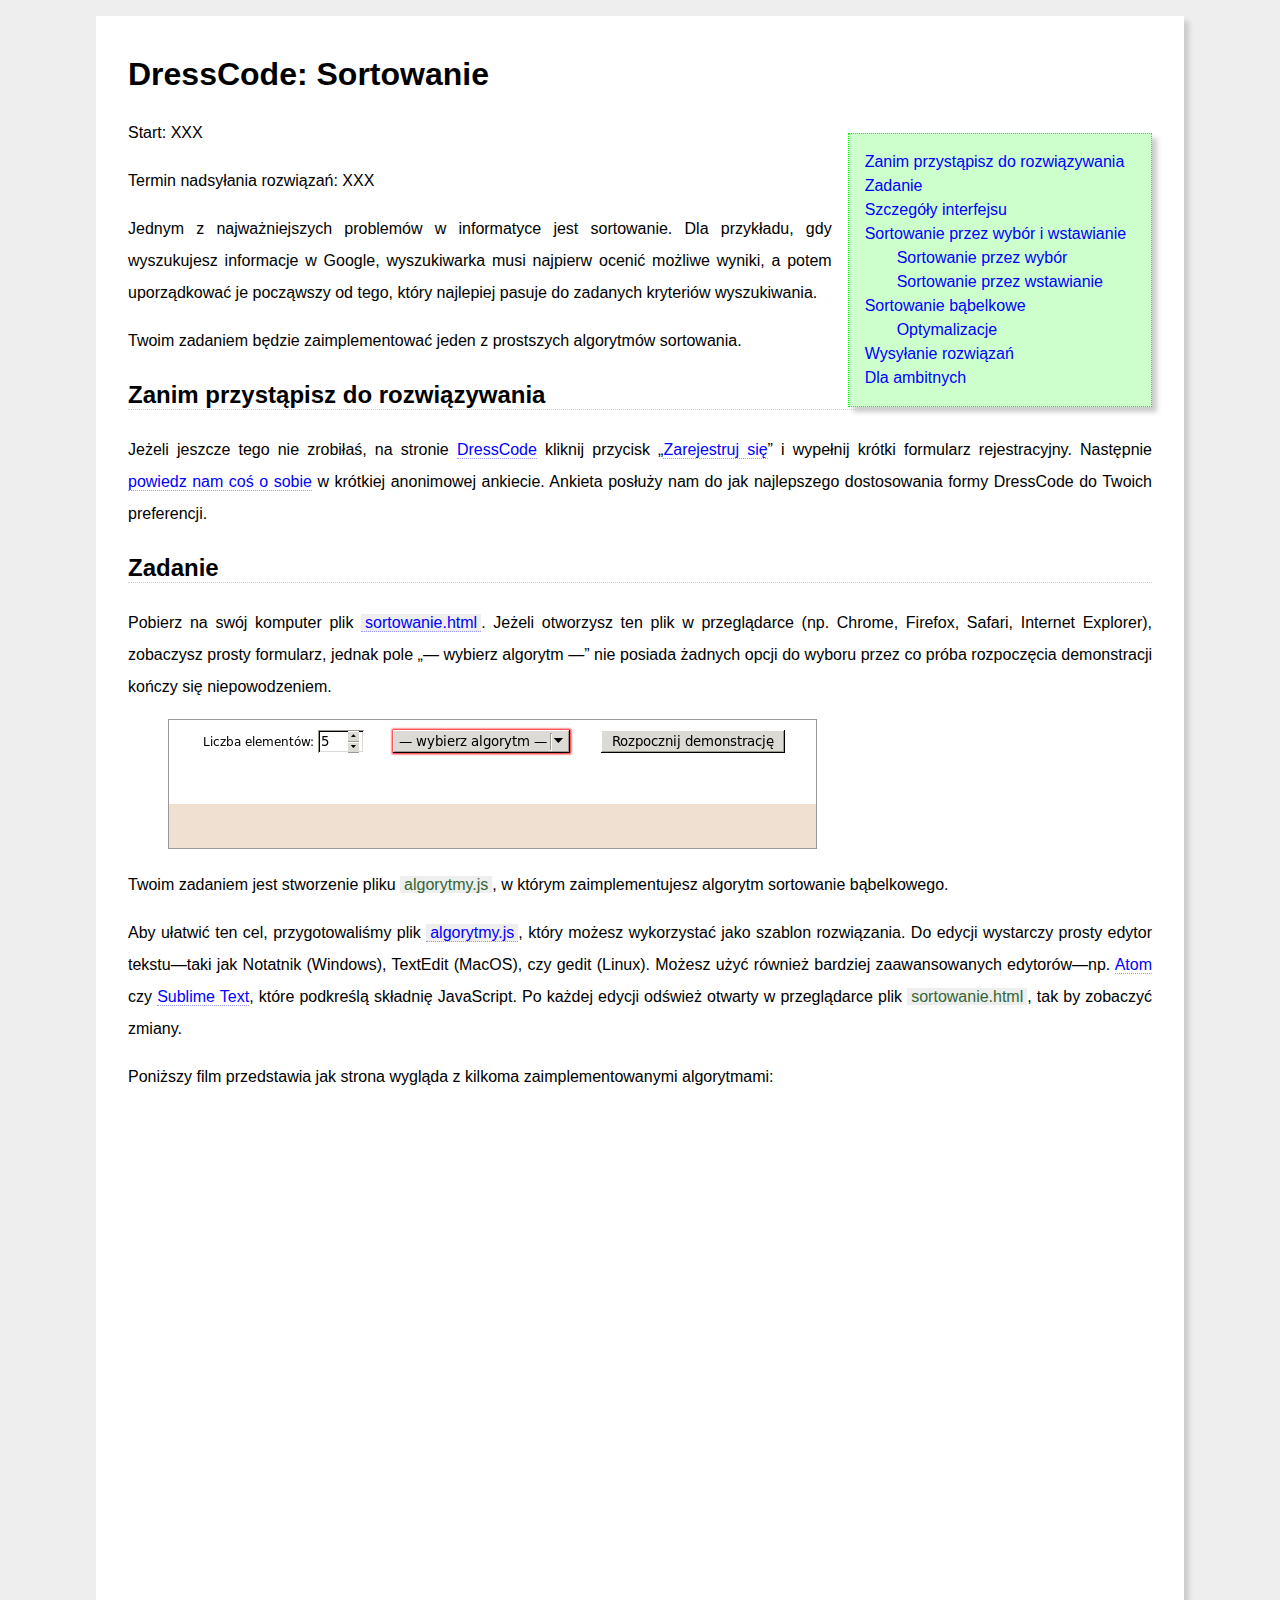
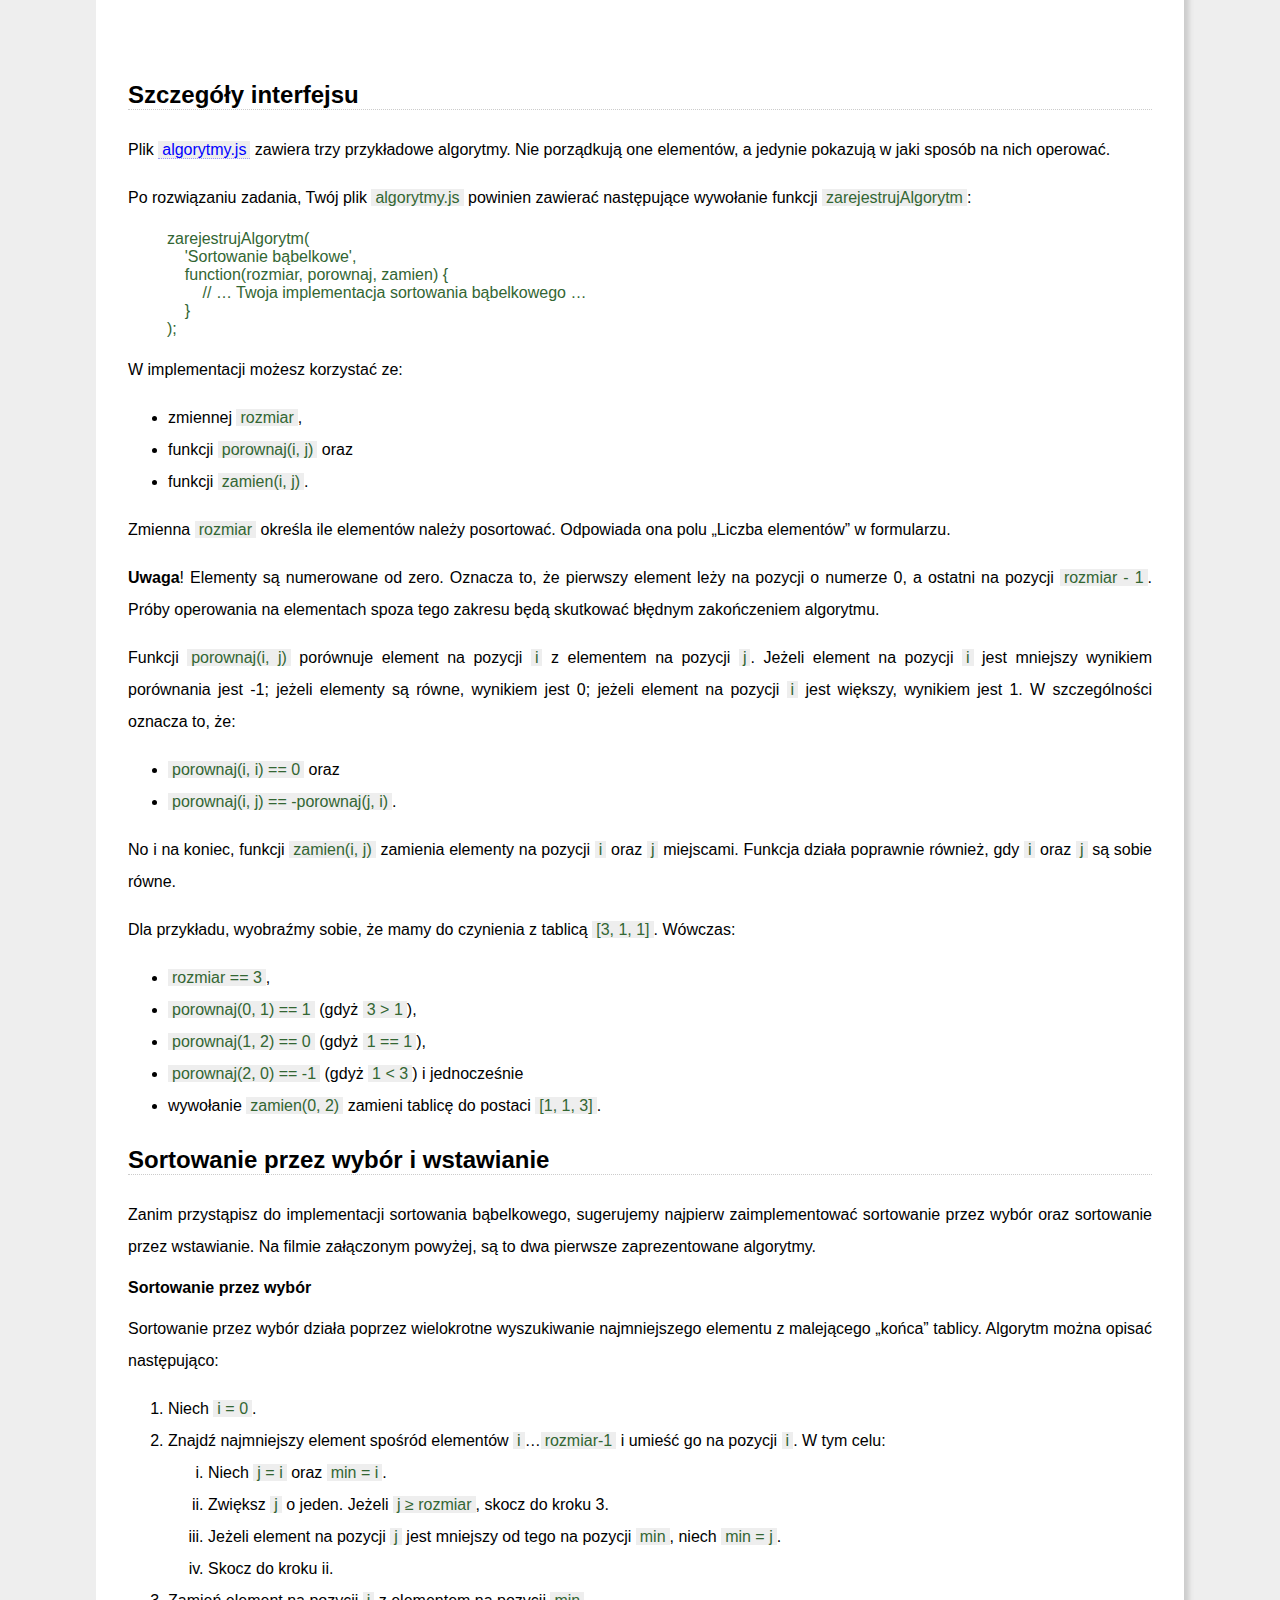
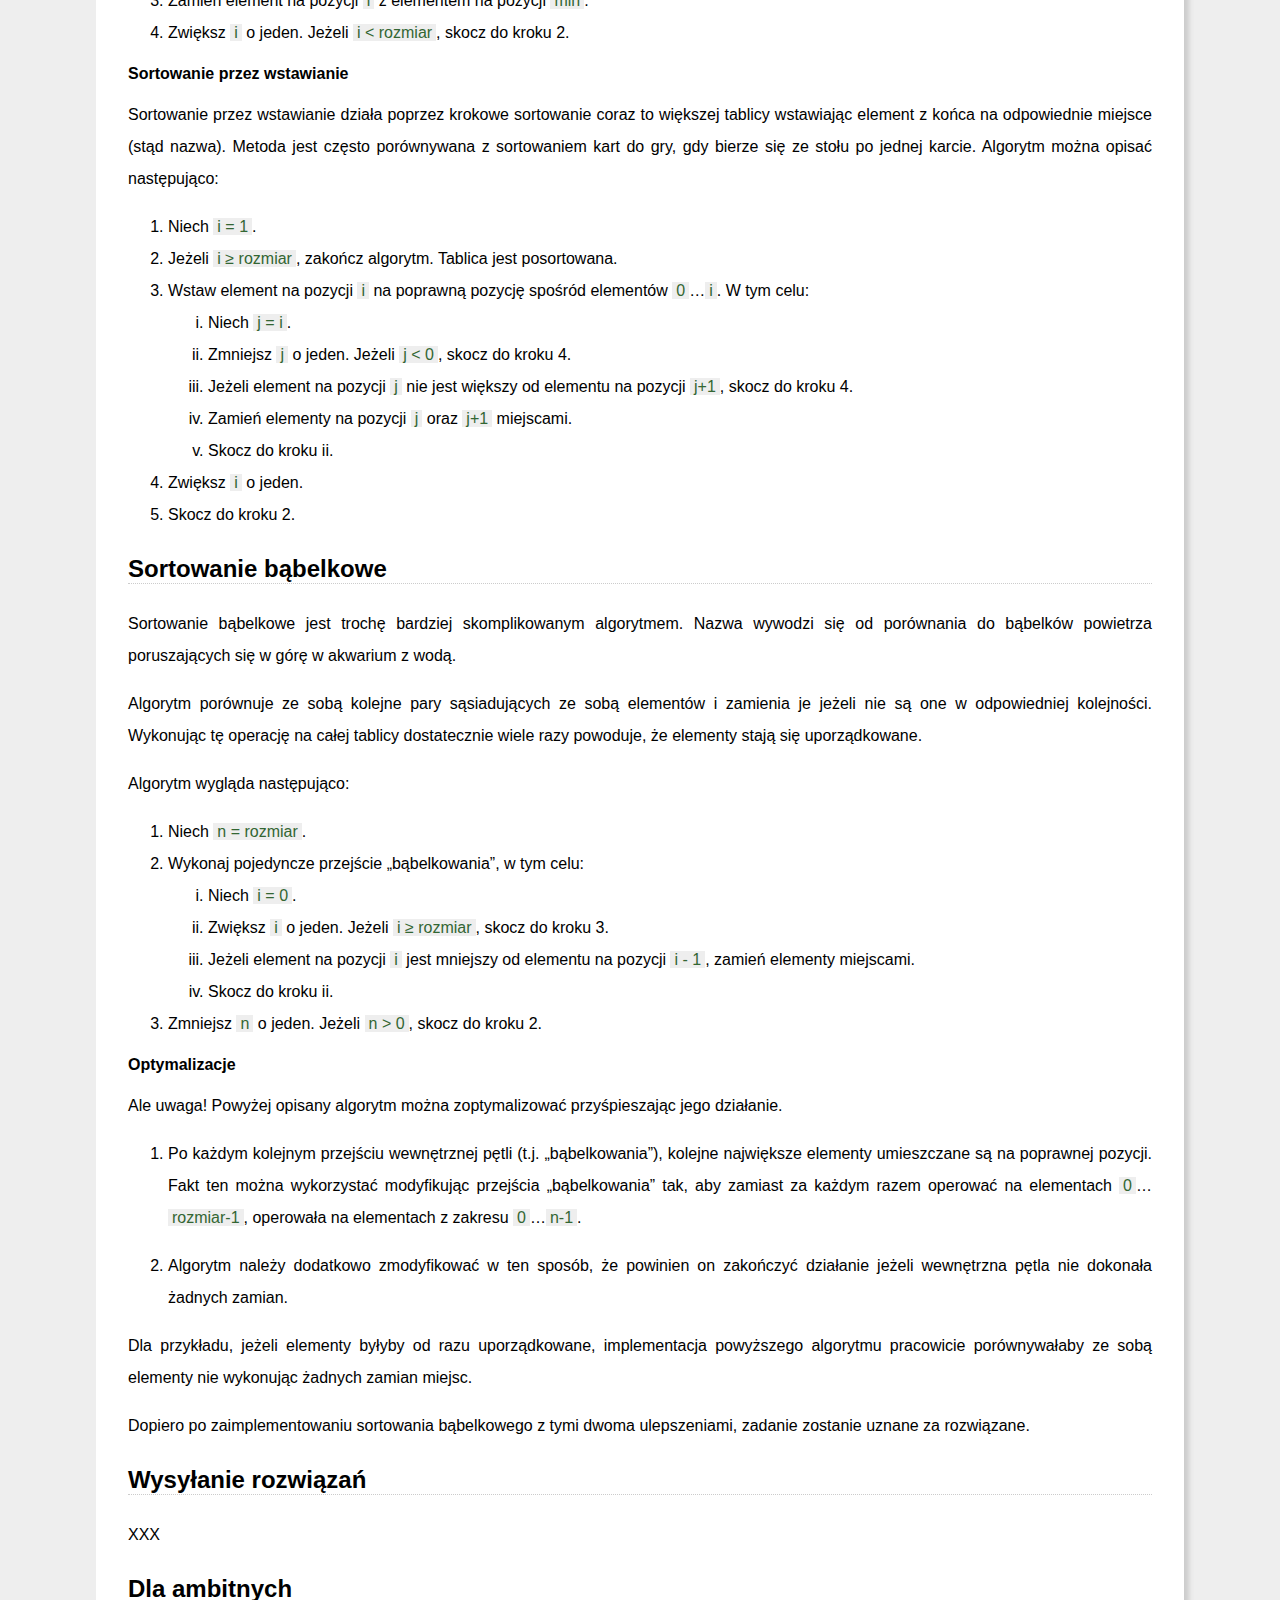
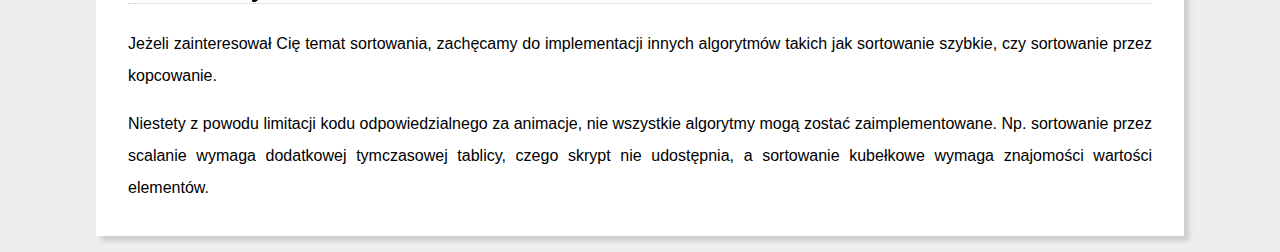
==== index.html @ b6ed9c00 "Added initial documentation" ====
<!DOCTYPE html>
<html>
<head>
  <meta charset="utf-8">
  <meta name="generator" content="pandoc">
  <meta name="viewport" content="width=device-width, initial-scale=1.0, user-scalable=yes">
  <title>DressCode: Sortowanie</title>
  <style type="text/css">code{white-space: pre;}</style>
  <!--[if lt IE 9]>
    <script src="http://html5shim.googlecode.com/svn/trunk/html5.js"></script>
  <![endif]-->
  <link rel="stylesheet" href="styles.css">
</head>
<body>
<main>
<header>
<h1 class="title">DressCode: Sortowanie</h1>
</header>
<nav id="TOC">
<ul>
<li><a href="#zanim-przystąpisz-do-rozwiązywania">Zanim przystąpisz do rozwiązywania</a></li>
<li><a href="#zadanie">Zadanie</a></li>
<li><a href="#szczegóły-interfejsu">Szczegóły interfejsu</a></li>
<li><a href="#sortowanie-przez-wybór-i-wstawianie">Sortowanie przez wybór i wstawianie</a><ul>
<li><a href="#sortowanie-przez-wybór">Sortowanie przez wybór</a></li>
<li><a href="#sortowanie-przez-wstawianie">Sortowanie przez wstawianie</a></li>
</ul></li>
<li><a href="#sortowanie-bąbelkowe">Sortowanie bąbelkowe</a><ul>
<li><a href="#optymalizacje">Optymalizacje</a></li>
</ul></li>
<li><a href="#wysyłanie-rozwiązań">Wysyłanie rozwiązań</a></li>
<li><a href="#dla-ambitnych">Dla ambitnych</a></li>
</ul>
</nav>
<p>Start: XXX</p>
<p>Termin nadsyłania rozwiązań: XXX</p>
<p>Jednym z najważniejszych problemów w informatyce jest sortowanie. Dla przykładu, gdy wyszukujesz informacje w Google, wyszukiwarka musi najpierw ocenić możliwe wyniki, a potem uporządkować je począwszy od tego, który najlepiej pasuje do zadanych kryteriów wyszukiwania.</p>
<p>Twoim zadaniem będzie zaimplementować jeden z prostszych algorytmów sortowania.</p>
<h2 id="zanim-przystąpisz-do-rozwiązywania"><a href="#zanim-przystąpisz-do-rozwiązywania">Zanim przystąpisz do rozwiązywania</a></h2>
<p>Jeżeli jeszcze tego nie zrobiłaś, na stronie <a href="https://events.withgoogle.com/dresscode/">DressCode</a> kliknij przycisk „<a href="https://events.withgoogle.com/dresscode/registrations/new/">Zarejestruj się</a>” i wypełnij krótki formularz rejestracyjny. Następnie <a href="https://docs.google.com/a/google.com/forms/d/1jXBF3TUIn83r6SgXRT3dLofvoAJCcSf5tZev6TZfBn0/viewform">powiedz nam coś o sobie</a> w krótkiej anonimowej ankiecie. Ankieta posłuży nam do jak najlepszego dostosowania formy DressCode do Twoich preferencji.</p>
<h2 id="zadanie"><a href="#zadanie">Zadanie</a></h2>
<p>Pobierz na swój komputer plik <a href="https://github.com/mina86/dresscode-sorting/raw/master/sortowanie.html"><code>sortowanie.html</code></a>. Jeżeli otworzysz ten plik w przeglądarce (np. Chrome, Firefox, Safari, Internet Explorer), zobaczysz prosty formularz, jednak pole „— wybierz algorytm —” nie posiada żadnych opcji do wyboru przez co próba rozpoczęcia demonstracji kończy się niepowodzeniem.</p>
<figure>
<img src="docs/empty-form.png" alt="Pusty formularz" /><figcaption>Pusty formularz</figcaption>
</figure>
<p>Twoim zadaniem jest stworzenie pliku <code>algorytmy.js</code>, w którym zaimplementujesz algorytm sortowanie bąbelkowego.</p>
<p>Aby ułatwić ten cel, przygotowaliśmy plik <a href="https://github.com/mina86/dresscode-sorting/raw/master/algorytmy.js"><code>algorytmy.js</code></a>, który możesz wykorzystać jako szablon rozwiązania. Do edycji wystarczy prosty edytor tekstu—taki jak Notatnik (Windows), TextEdit (MacOS), czy gedit (Linux). Możesz użyć również bardziej zaawansowanych edytorów—np. <a href="https://atom.io/">Atom</a> czy <a href="http://www.sublimetext.com/">Sublime Text</a>, które podkreślą składnię JavaScript. Po każdej edycji odśwież otwarty w przeglądarce plik <code>sortowanie.html</code>, tak by zobaczyć zmiany.</p>
<p>Poniższy film przedstawia jak strona wygląda z kilkoma zaimplementowanymi algorytmami:</p>
<iframe width="480" height="480" frameborder="0" allowfullscreen
        src="https://www.youtube.com/embed/hrrjGsfpEwg"></iframe>

<h2 id="szczegóły-interfejsu"><a href="#szczegóły-interfejsu">Szczegóły interfejsu</a></h2>
<p>Plik <a href="https://github.com/mina86/dresscode-sorting/raw/master/algorytmy.js"><code>algorytmy.js</code></a> zawiera trzy przykładowe algorytmy. Nie porządkują one elementów, a jedynie pokazują w jaki sposób na nich operować.</p>
<p>Po rozwiązaniu zadania, Twój plik <code>algorytmy.js</code> powinien zawierać następujące wywołanie funkcji <code>zarejestrujAlgorytm</code>:</p>
<pre><code>zarejestrujAlgorytm(
    &#39;Sortowanie bąbelkowe&#39;,
    function(rozmiar, porownaj, zamien) {
        // … Twoja implementacja sortowania bąbelkowego …
    }
);</code></pre>
<p>W implementacji możesz korzystać ze:</p>
<ul>
<li>zmiennej <code>rozmiar</code>,</li>
<li>funkcji <code>porownaj(i, j)</code> oraz</li>
<li>funkcji <code>zamien(i, j)</code>.</li>
</ul>
<p>Zmienna <code>rozmiar</code> określa ile elementów należy posortować. Odpowiada ona polu „Liczba elementów” w formularzu.</p>
<p><strong>Uwaga</strong>! Elementy są numerowane od zero. Oznacza to, że pierwszy element leży na pozycji o numerze 0, a ostatni na pozycji <code>rozmiar - 1</code>. Próby operowania na elementach spoza tego zakresu będą skutkować błędnym zakończeniem algorytmu.</p>
<p>Funkcji <code>porownaj(i, j)</code> porównuje element na pozycji <code>i</code> z elementem na pozycji <code>j</code>. Jeżeli element na pozycji <code>i</code> jest mniejszy wynikiem porównania jest -1; jeżeli elementy są równe, wynikiem jest 0; jeżeli element na pozycji <code>i</code> jest większy, wynikiem jest 1. W szczególności oznacza to, że:</p>
<ul>
<li><code>porownaj(i, i) == 0</code> oraz</li>
<li><code>porownaj(i, j) == -porownaj(j, i)</code>.</li>
</ul>
<p>No i na koniec, funkcji <code>zamien(i, j)</code> zamienia elementy na pozycji <code>i</code> oraz <code>j</code> miejscami. Funkcja działa poprawnie również, gdy <code>i</code> oraz <code>j</code> są sobie równe.</p>
<p>Dla przykładu, wyobraźmy sobie, że mamy do czynienia z tablicą <code>[3, 1, 1]</code>. Wówczas:</p>
<ul>
<li><code>rozmiar == 3</code>,</li>
<li><code>porownaj(0, 1) == 1</code> (gdyż <code>3 &gt; 1</code>),</li>
<li><code>porownaj(1, 2) == 0</code> (gdyż <code>1 == 1</code>),</li>
<li><code>porownaj(2, 0) == -1</code> (gdyż <code>1 &lt; 3</code>) i jednocześnie</li>
<li>wywołanie <code>zamien(0, 2)</code> zamieni tablicę do postaci <code>[1, 1, 3]</code>.</li>
</ul>
<h2 id="sortowanie-przez-wybór-i-wstawianie"><a href="#sortowanie-przez-wybór-i-wstawianie">Sortowanie przez wybór i wstawianie</a></h2>
<p>Zanim przystąpisz do implementacji sortowania bąbelkowego, sugerujemy najpierw zaimplementować sortowanie przez wybór oraz sortowanie przez wstawianie. Na filmie załączonym powyżej, są to dwa pierwsze zaprezentowane algorytmy.</p>
<h3 id="sortowanie-przez-wybór"><a href="#sortowanie-przez-wybór">Sortowanie przez wybór</a></h3>
<p>Sortowanie przez wybór działa poprzez wielokrotne wyszukiwanie najmniejszego elementu z malejącego „końca” tablicy. Algorytm można opisać następująco:</p>
<ol type="1">
<li>Niech <code>i = 0</code>.</li>
<li>Znajdź najmniejszy element spośród elementów <code>i</code>…<code>rozmiar-1</code> i umieść go na pozycji <code>i</code>. W tym celu:
<ol type="i">
<li>Niech <code>j = i</code> oraz <code>min = i</code>.</li>
<li>Zwiększ <code>j</code> o jeden. Jeżeli <code>j ≥ rozmiar</code>, skocz do kroku 3.</li>
<li>Jeżeli element na pozycji <code>j</code> jest mniejszy od tego na pozycji <code>min</code>, niech <code>min = j</code>.</li>
<li>Skocz do kroku ii.</li>
</ol></li>
<li>Zamień element na pozycji <code>i</code> z elementem na pozycji <code>min</code>.</li>
<li>Zwiększ <code>i</code> o jeden. Jeżeli <code>i &lt; rozmiar</code>, skocz do kroku 2.</li>
</ol>
<h3 id="sortowanie-przez-wstawianie"><a href="#sortowanie-przez-wstawianie">Sortowanie przez wstawianie</a></h3>
<p>Sortowanie przez wstawianie działa poprzez krokowe sortowanie coraz to większej tablicy wstawiając element z końca na odpowiednie miejsce (stąd nazwa). Metoda jest często porównywana z sortowaniem kart do gry, gdy bierze się ze stołu po jednej karcie. Algorytm można opisać następująco:</p>
<ol type="1">
<li>Niech <code>i = 1</code>.</li>
<li>Jeżeli <code>i ≥ rozmiar</code>, zakończ algorytm. Tablica jest posortowana.</li>
<li>Wstaw element na pozycji <code>i</code> na poprawną pozycję spośród elementów <code>0</code>…<code>i</code>. W tym celu:
<ol type="i">
<li>Niech <code>j = i</code>.</li>
<li>Zmniejsz <code>j</code> o jeden. Jeżeli <code>j &lt; 0</code>, skocz do kroku 4.</li>
<li>Jeżeli element na pozycji <code>j</code> nie jest większy od elementu na pozycji <code>j+1</code>, skocz do kroku 4.</li>
<li>Zamień elementy na pozycji <code>j</code> oraz <code>j+1</code> miejscami.</li>
<li>Skocz do kroku ii.</li>
</ol></li>
<li>Zwiększ <code>i</code> o jeden.</li>
<li>Skocz do kroku 2.</li>
</ol>
<h2 id="sortowanie-bąbelkowe"><a href="#sortowanie-bąbelkowe">Sortowanie bąbelkowe</a></h2>
<p>Sortowanie bąbelkowe jest trochę bardziej skomplikowanym algorytmem. Nazwa wywodzi się od porównania do bąbelków powietrza poruszających się w górę w akwarium z wodą.</p>
<p>Algorytm porównuje ze sobą kolejne pary sąsiadujących ze sobą elementów i zamienia je jeżeli nie są one w odpowiedniej kolejności. Wykonując tę operację na całej tablicy dostatecznie wiele razy powoduje, że elementy stają się uporządkowane.</p>
<p>Algorytm wygląda następująco:</p>
<ol type="1">
<li>Niech <code>n = rozmiar</code>.</li>
<li>Wykonaj pojedyncze przejście „bąbelkowania”, w tym celu:
<ol type="i">
<li>Niech <code>i = 0</code>.</li>
<li>Zwiększ <code>i</code> o jeden. Jeżeli <code>i ≥ rozmiar</code>, skocz do kroku 3.</li>
<li>Jeżeli element na pozycji <code>i</code> jest mniejszy od elementu na pozycji <code>i - 1</code>, zamień elementy miejscami.</li>
<li>Skocz do kroku ii.</li>
</ol></li>
<li>Zmniejsz <code>n</code> o jeden. Jeżeli <code>n &gt; 0</code>, skocz do kroku 2.</li>
</ol>
<h3 id="optymalizacje"><a href="#optymalizacje">Optymalizacje</a></h3>
<p>Ale uwaga! Powyżej opisany algorytm można zoptymalizować przyśpieszając jego działanie.</p>
<ol type="1">
<li><p>Po każdym kolejnym przejściu wewnętrznej pętli (t.j. „bąbelkowania”), kolejne największe elementy umieszczane są na poprawnej pozycji. Fakt ten można wykorzystać modyfikując przejścia „bąbelkowania” tak, aby zamiast za każdym razem operować na elementach <code>0</code>…<code>rozmiar-1</code>, operowała na elementach z zakresu <code>0</code>…<code>n-1</code>.</p></li>
<li><p>Algorytm należy dodatkowo zmodyfikować w ten sposób, że powinien on zakończyć działanie jeżeli wewnętrzna pętla nie dokonała żadnych zamian.</p></li>
</ol>
<p>Dla przykładu, jeżeli elementy byłyby od razu uporządkowane, implementacja powyższego algorytmu pracowicie porównywałaby ze sobą elementy nie wykonując żadnych zamian miejsc.</p>
<p>Dopiero po zaimplementowaniu sortowania bąbelkowego z tymi dwoma ulepszeniami, zadanie zostanie uznane za rozwiązane.</p>
<h2 id="wysyłanie-rozwiązań"><a href="#wysyłanie-rozwiązań">Wysyłanie rozwiązań</a></h2>
<p>XXX</p>
<h2 id="dla-ambitnych"><a href="#dla-ambitnych">Dla ambitnych</a></h2>
<p>Jeżeli zainteresował Cię temat sortowania, zachęcamy do implementacji innych algorytmów takich jak sortowanie szybkie, czy sortowanie przez kopcowanie.</p>
<p>Niestety z powodu limitacji kodu odpowiedzialnego za animacje, nie wszystkie algorytmy mogą zostać zaimplementowane. Np. sortowanie przez scalanie wymaga dodatkowej tymczasowej tablicy, czego skrypt nie udostępnia, a sortowanie kubełkowe wymaga znajomości wartości elementów.</p>
</main>
</body>
</html>
---- styles.css ----
html, body {
    color: #000;
    background: #eee;
    padding: 0;
    margin: 0;
    font-family: Verdana, "Trebuchet MS", Tahoma, Helvetica, sans-serif;
    text-rendering: optimizelegibility;
}

main {
    max-width: 64em;
    margin: 1em auto;
    padding: 1em 2em;
    background: #fff;
    box-shadow: 5px 5px 5px #ccc;
}

a, a code, a:link, a:link code {
    text-decoration: none;
    color: #00f;
    border-bottom: 1px dotted #99f;
}
a:visited {
    color: #63c;
}
a:hover, a:hover code, a:focus, a:focus code, a:active, a:active code {
    text-decoration: none;
    color: #09f;
    border-bottom: 1px solid #09f;
}
h1 a, h1 a:link, h1 a:hover, h1 a:active, h1 a:focus, h1 a:visited,
h2 a, h2 a:link, h2 a:hover, h2 a:active, h2 a:focus, h2 a:visited,
h3 a, h3 a:link, h3 a:hover, h3 a:active, h3 a:focus, h3 a:visited {
    border: none;
    color: inherit;
}

nav {
    float: right;
    margin: 1em 0 1em 1em;
    padding: 1em;
    background: #cfc;
    border: 1px dotted #0f0;
    box-shadow: 5px 5px 5px #ccc;
}
nav ul {
    list-style: none;
    margin: 0;
    padding: 0;
}
nav li {
    line-height: 1.5em;
}
nav ul ul {
    margin: 0 2em;
}
nav a, nav a:link, nav a:hover, nav a:active, nav a:focus, nav a:visited {
    border: none;
}

img {
    border: 1px solid #999;
}
figcaption {
    display: none;
}
iframe {
    width: 100%;
    margin: 2em auto;
}

p, li {
    text-align: justify;
    text-justify: distribute;
    text-justify: newspaper;
    line-height: 2em;
}

h1 {
    font-size: 2em;
    margin: 0.75em 0;
    font-weight: bold;
}
h2 {
    font-size: 1.5em;
    margin: 1em 0;
    font-weight: bold;
    border-bottom: 1px dotted #ccc;
}
h3 {
    font-size: 1em;
    margin: 1em 0;
    font-weight: bold;
}


code {
    font-family: "Input Sans", Verdana, "Trebuchet MS", Tahoma, Helvetica, sans-serif;
    font-variant-numeric: lining-nums proportional-nums slashed-zero;
    color: #363;
}
p code, li code {
    padding: 0 0.25em;
    background: #eee;
}
pre {
    margin: 1em 3em;
}

ol {
    list-style: decimal;
}
ol ol {
    list-style: lower-roman;
}
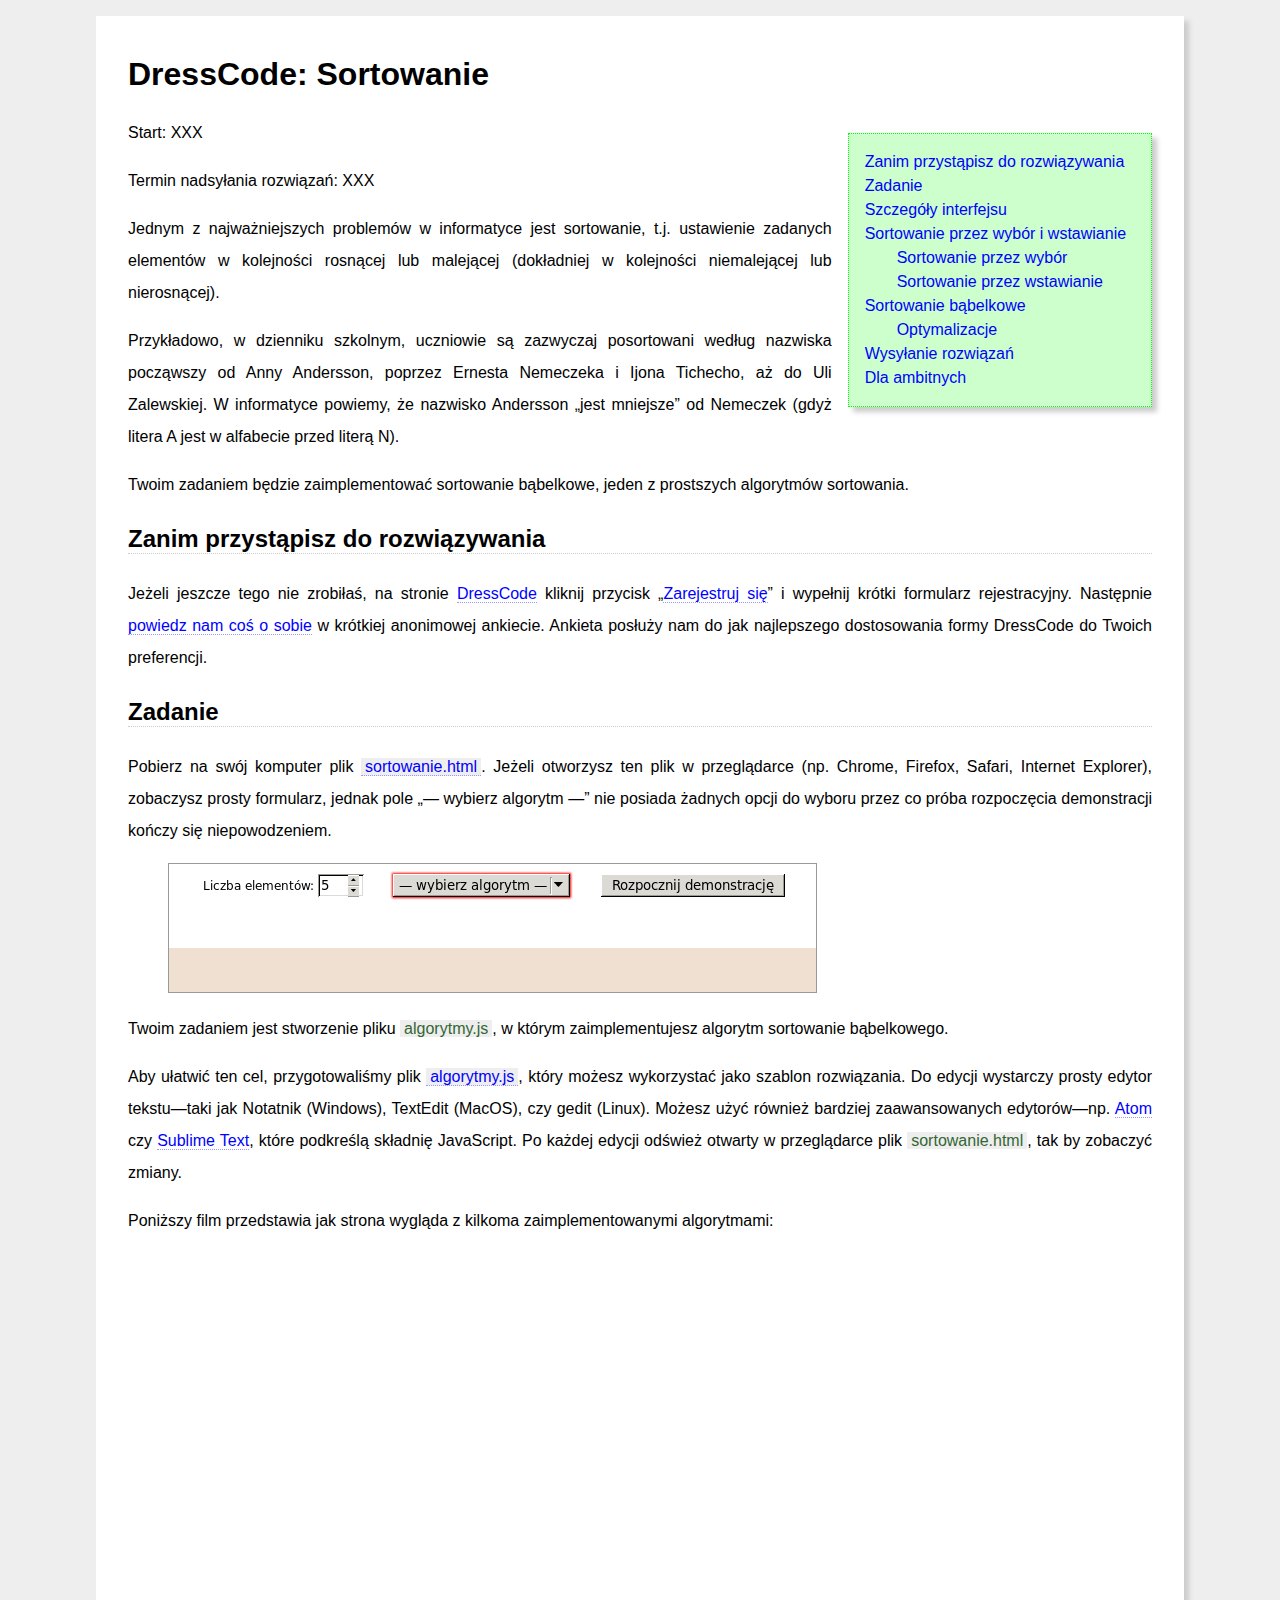
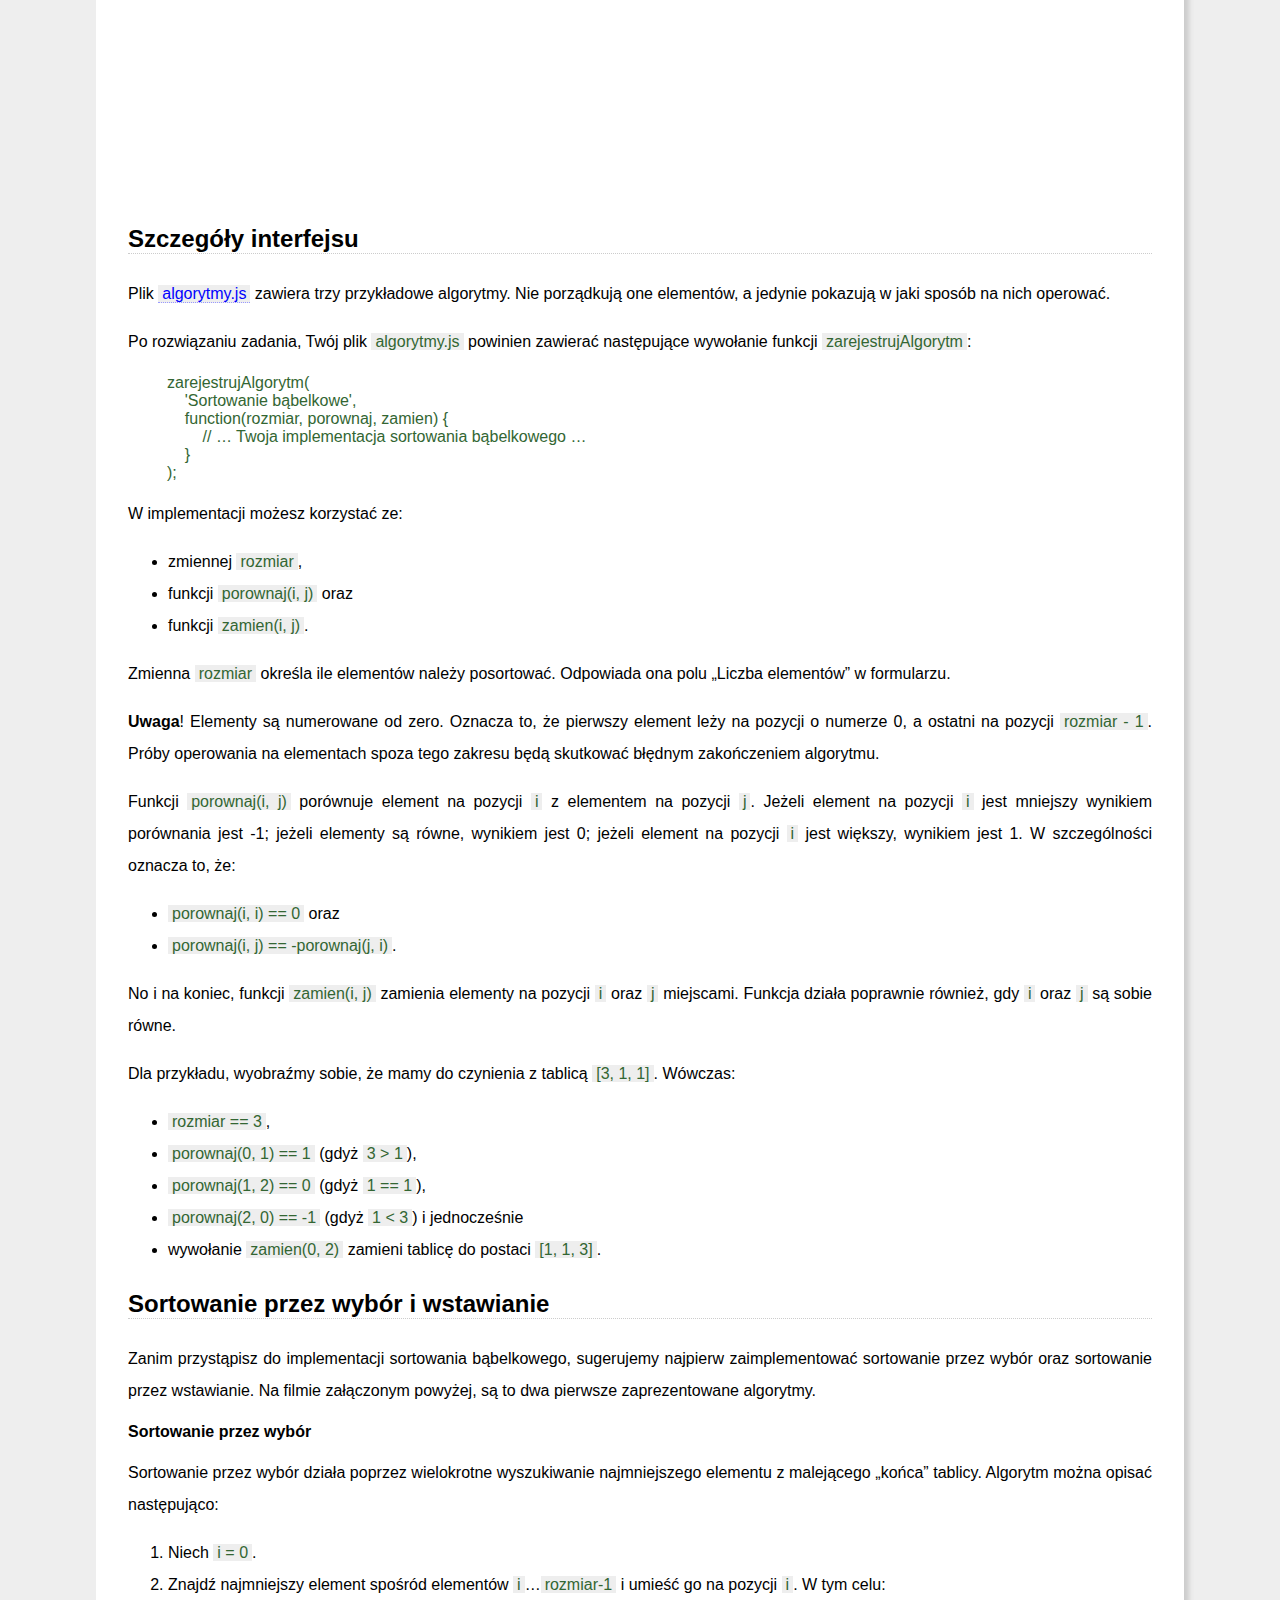
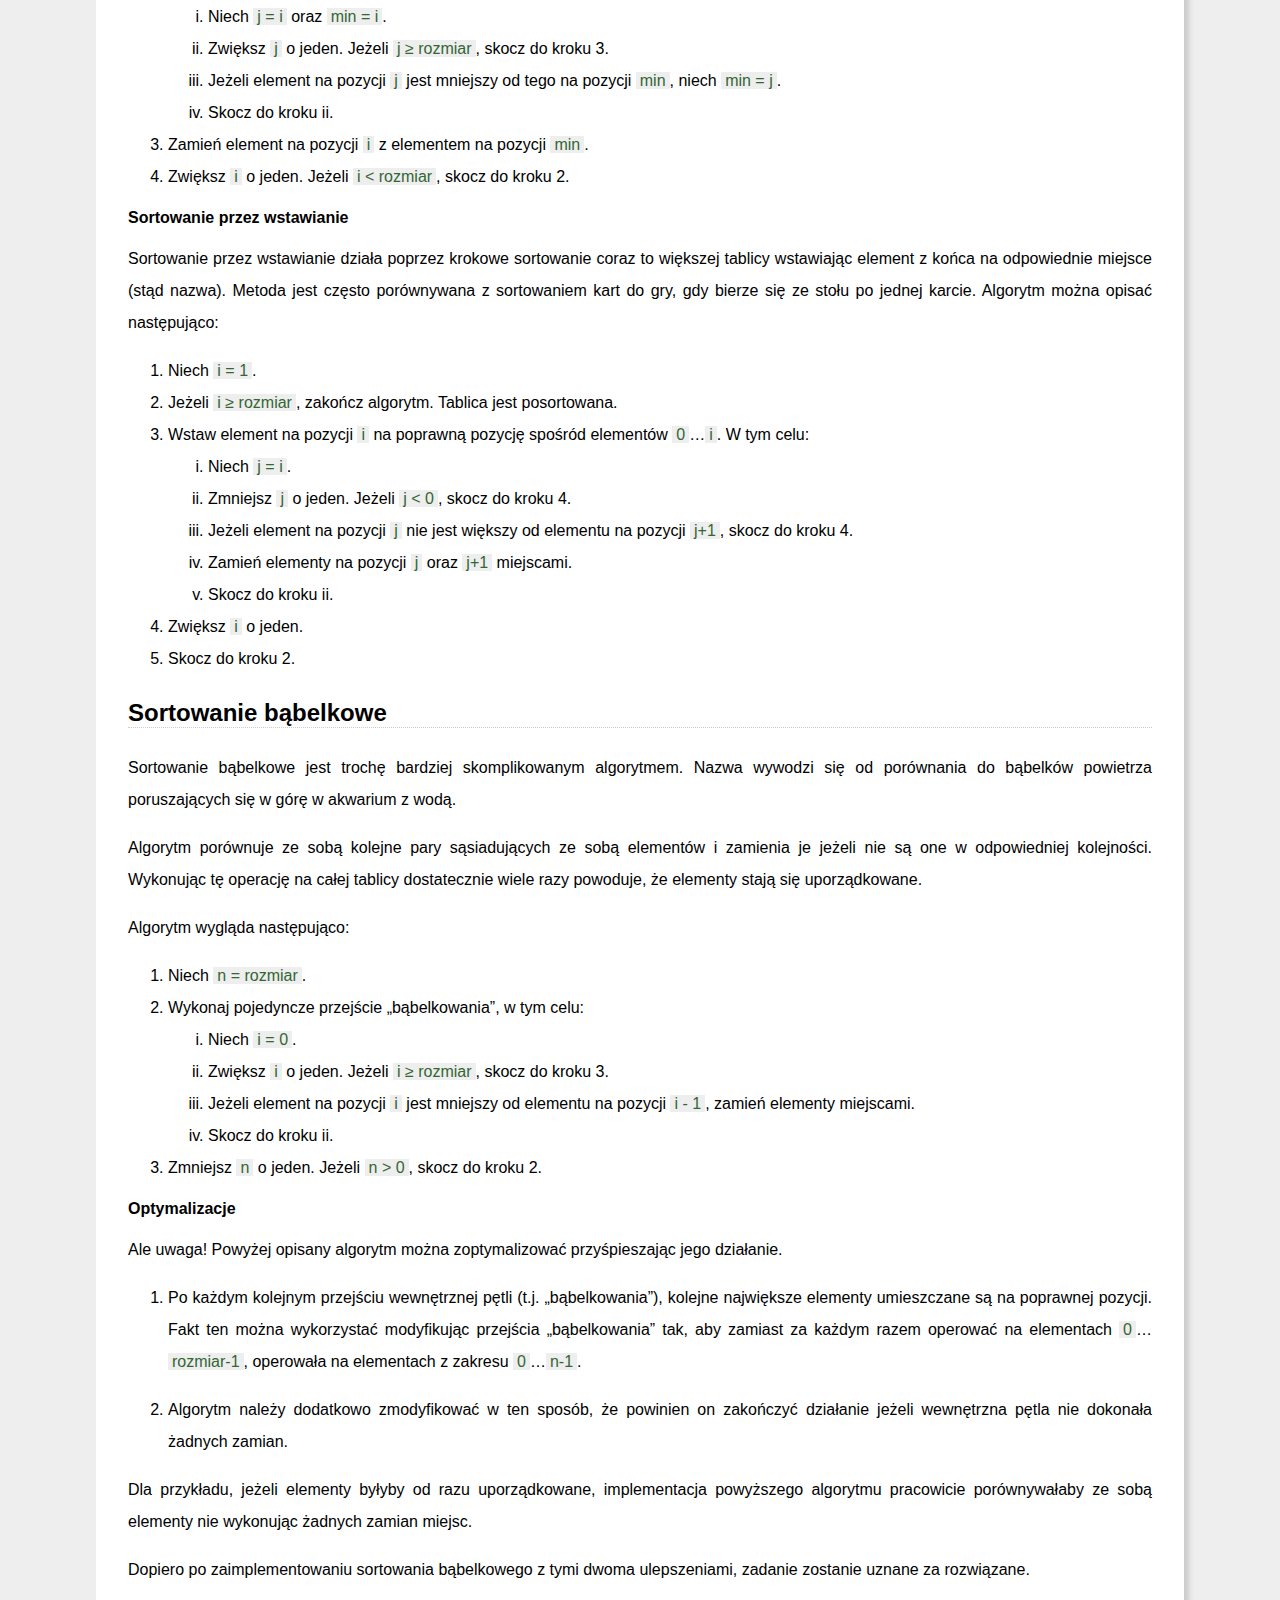
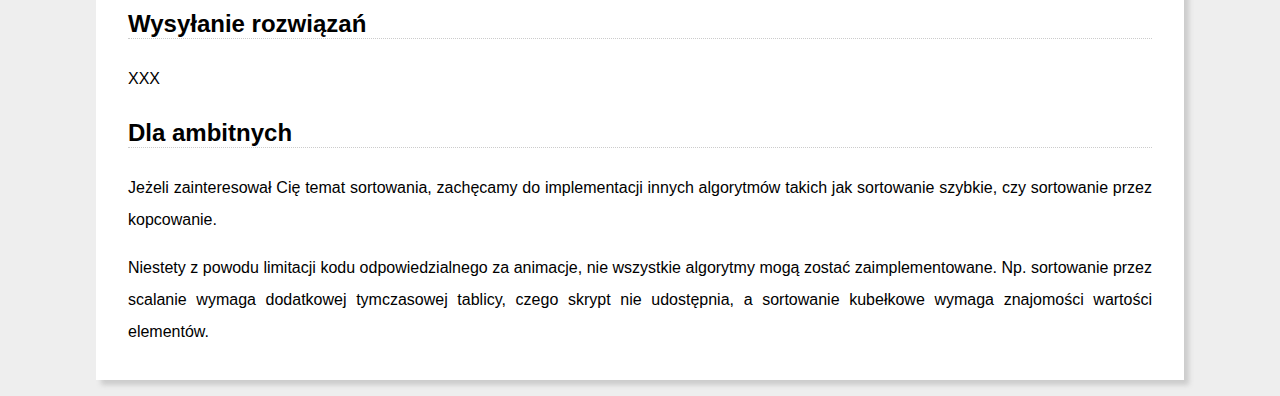
==== commit 7e609bdb: "Explained what sorting is some more" ====
--- a/index.html
+++ b/index.html
@@ -34,8 +34,9 @@
 </nav>
 <p>Start: XXX</p>
 <p>Termin nadsyłania rozwiązań: XXX</p>
-<p>Jednym z najważniejszych problemów w informatyce jest sortowanie. Dla przykładu, gdy wyszukujesz informacje w Google, wyszukiwarka musi najpierw ocenić możliwe wyniki, a potem uporządkować je począwszy od tego, który najlepiej pasuje do zadanych kryteriów wyszukiwania.</p>
-<p>Twoim zadaniem będzie zaimplementować jeden z prostszych algorytmów sortowania.</p>
+<p>Jednym z najważniejszych problemów w informatyce jest sortowanie, t.j. ustawienie zadanych elementów w kolejności rosnącej lub malejącej (dokładniej w kolejności niemalejącej lub nierosnącej).</p>
+<p>Przykładowo, w dzienniku szkolnym, uczniowie są zazwyczaj posortowani według nazwiska począwszy od Anny Andersson, poprzez Ernesta Nemeczeka i Ijona Tichecho, aż do Uli Zalewskiej. W informatyce powiemy, że nazwisko Andersson „jest mniejsze” od Nemeczek (gdyż litera A jest w alfabecie przed literą N).</p>
+<p>Twoim zadaniem będzie zaimplementować sortowanie bąbelkowe, jeden z prostszych algorytmów sortowania.</p>
 <h2 id="zanim-przystąpisz-do-rozwiązywania"><a href="#zanim-przystąpisz-do-rozwiązywania">Zanim przystąpisz do rozwiązywania</a></h2>
 <p>Jeżeli jeszcze tego nie zrobiłaś, na stronie <a href="https://events.withgoogle.com/dresscode/">DressCode</a> kliknij przycisk „<a href="https://events.withgoogle.com/dresscode/registrations/new/">Zarejestruj się</a>” i wypełnij krótki formularz rejestracyjny. Następnie <a href="https://docs.google.com/a/google.com/forms/d/1jXBF3TUIn83r6SgXRT3dLofvoAJCcSf5tZev6TZfBn0/viewform">powiedz nam coś o sobie</a> w krótkiej anonimowej ankiecie. Ankieta posłuży nam do jak najlepszego dostosowania formy DressCode do Twoich preferencji.</p>
 <h2 id="zadanie"><a href="#zadanie">Zadanie</a></h2>
@@ -48,6 +49,7 @@
 <p>Poniższy film przedstawia jak strona wygląda z kilkoma zaimplementowanymi algorytmami:</p>
 <iframe width="480" height="480" frameborder="0" allowfullscreen
         src="https://www.youtube.com/embed/hrrjGsfpEwg"></iframe>
+
 
 <h2 id="szczegóły-interfejsu"><a href="#szczegóły-interfejsu">Szczegóły interfejsu</a></h2>
 <p>Plik <a href="https://github.com/mina86/dresscode-sorting/raw/master/algorytmy.js"><code>algorytmy.js</code></a> zawiera trzy przykładowe algorytmy. Nie porządkują one elementów, a jedynie pokazują w jaki sposób na nich operować.</p>
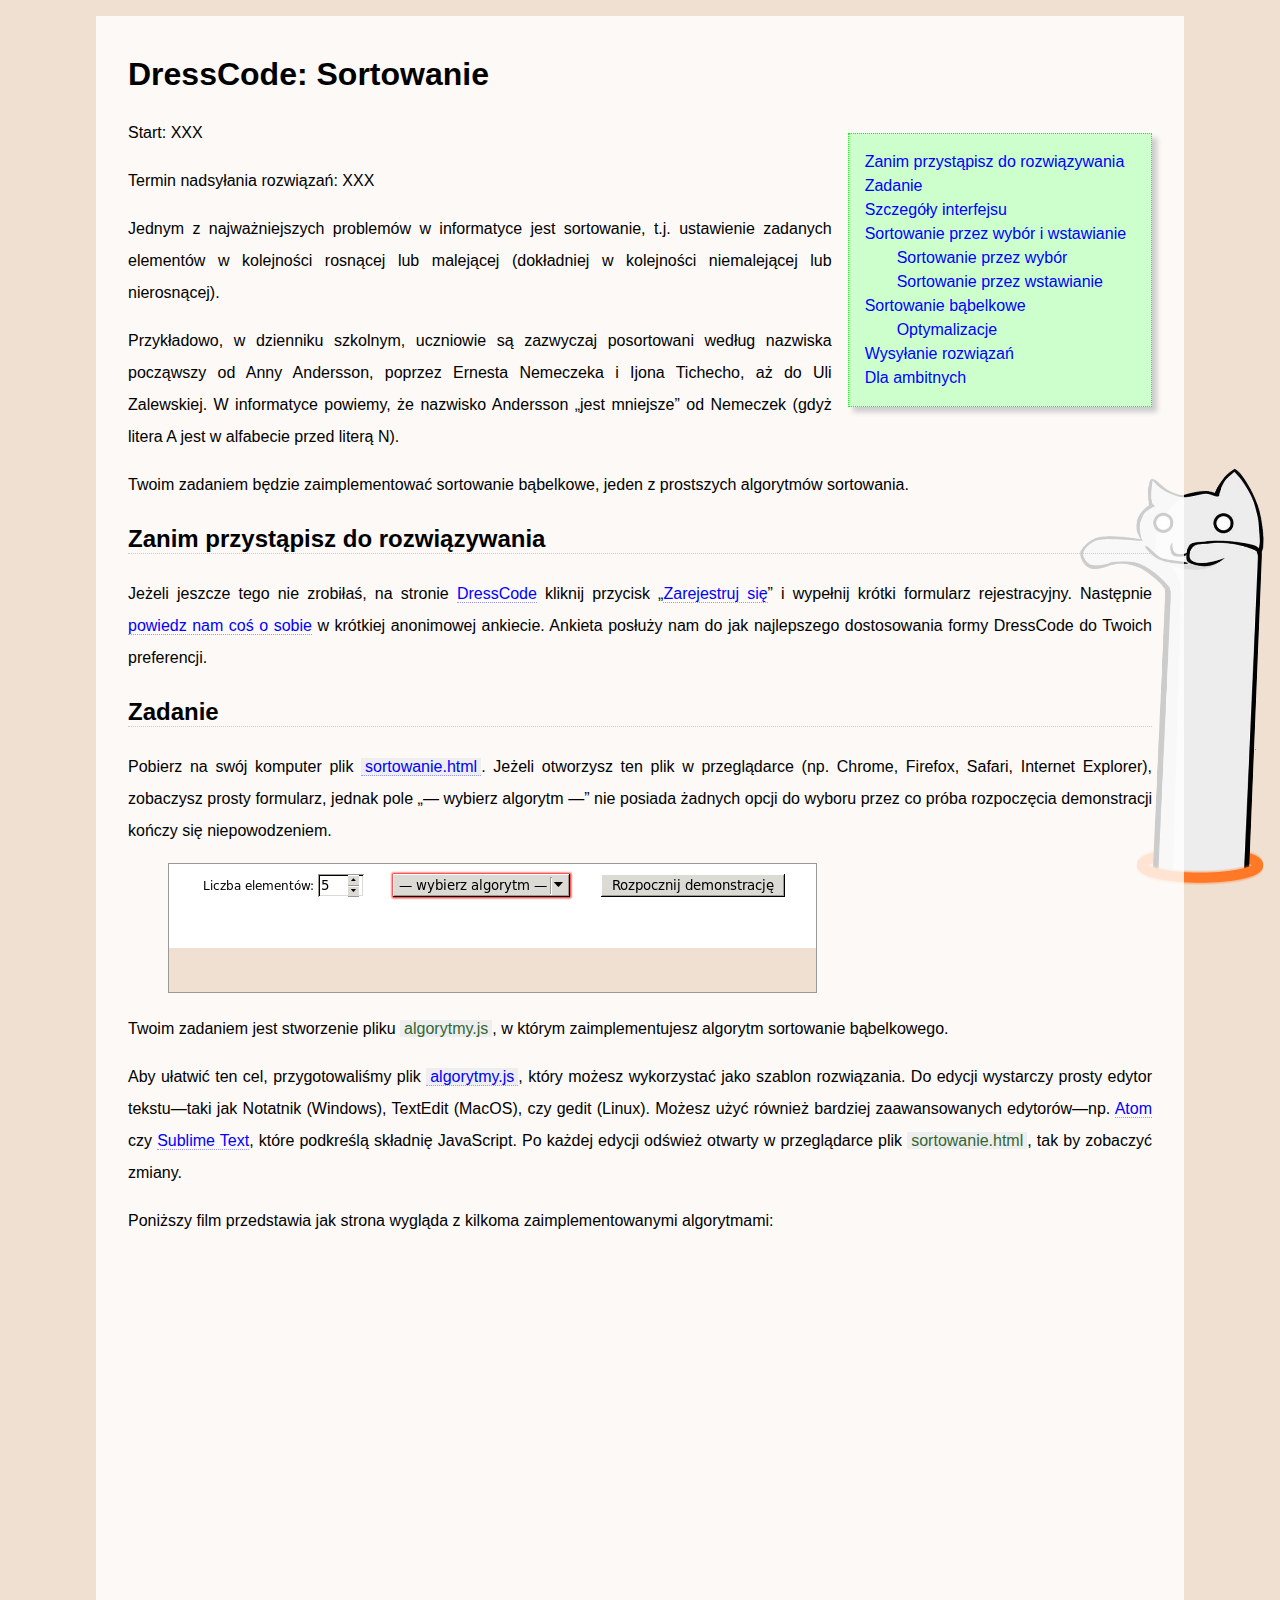
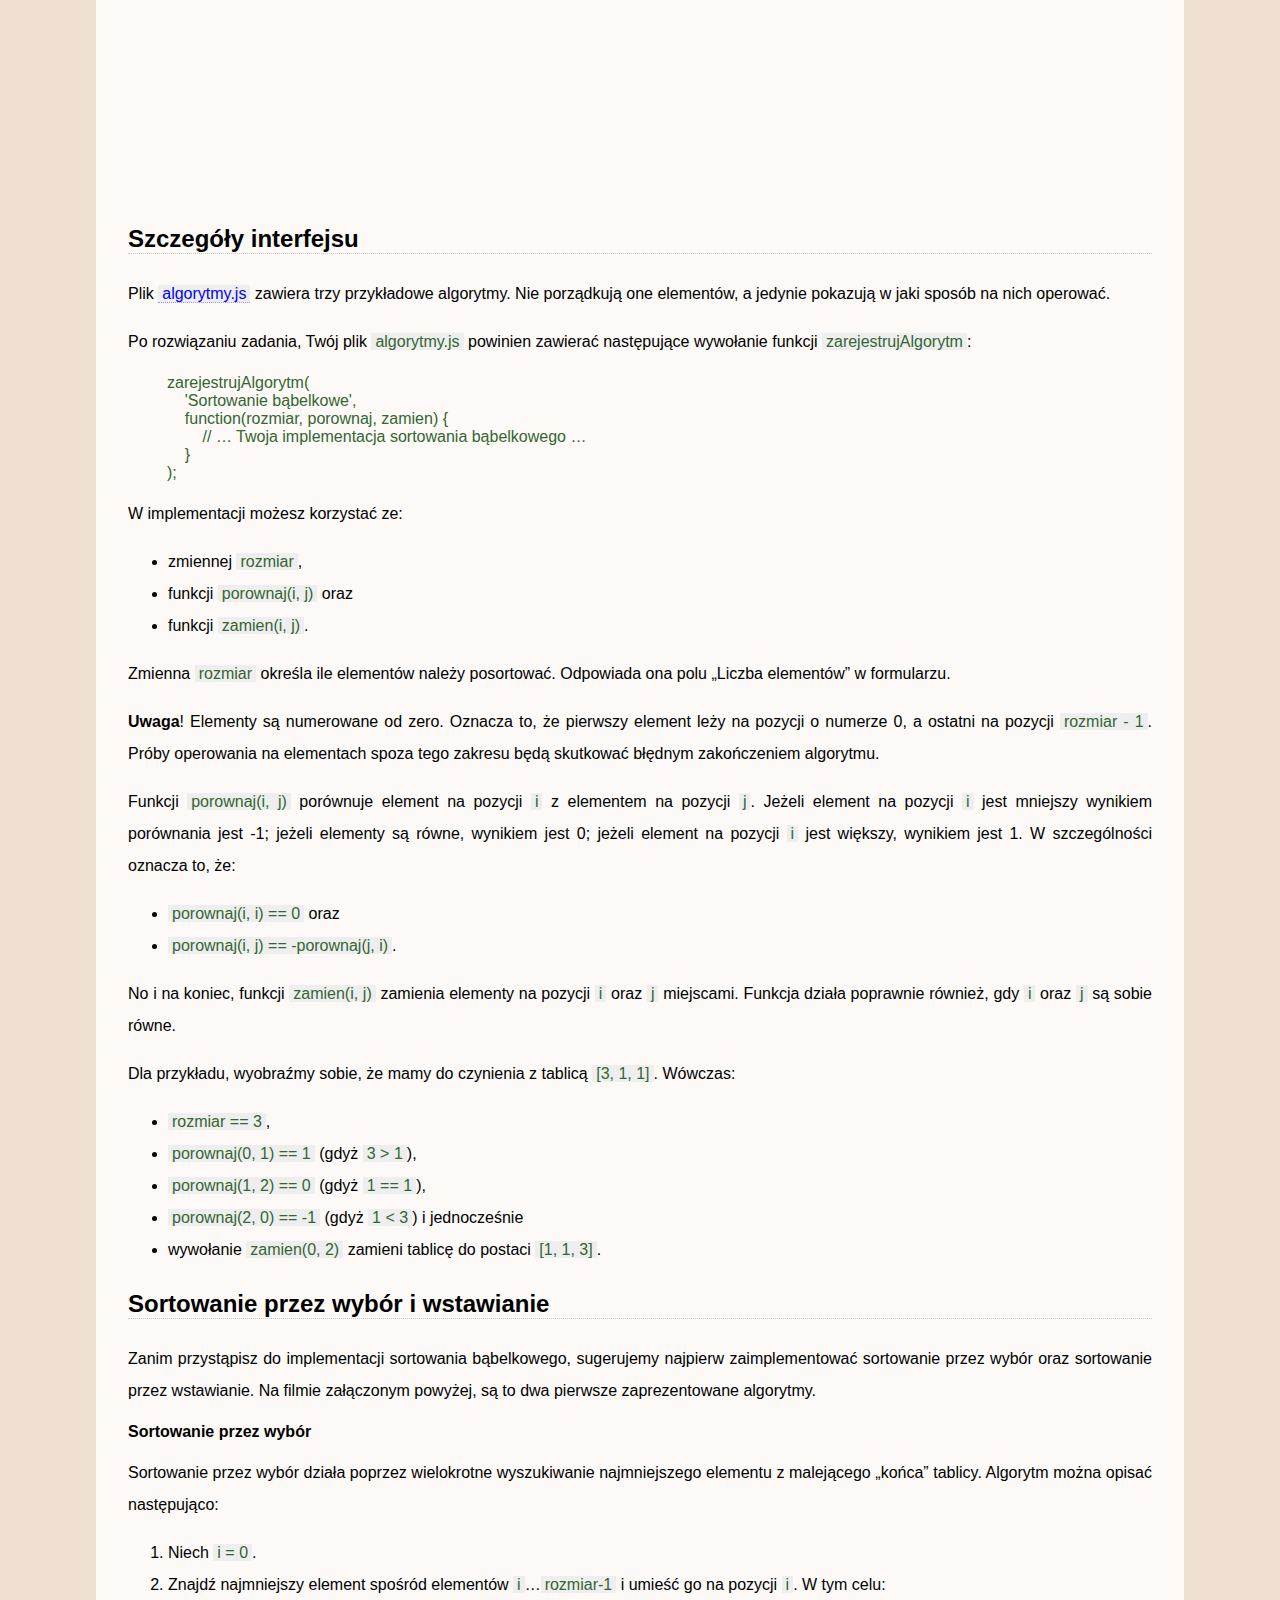
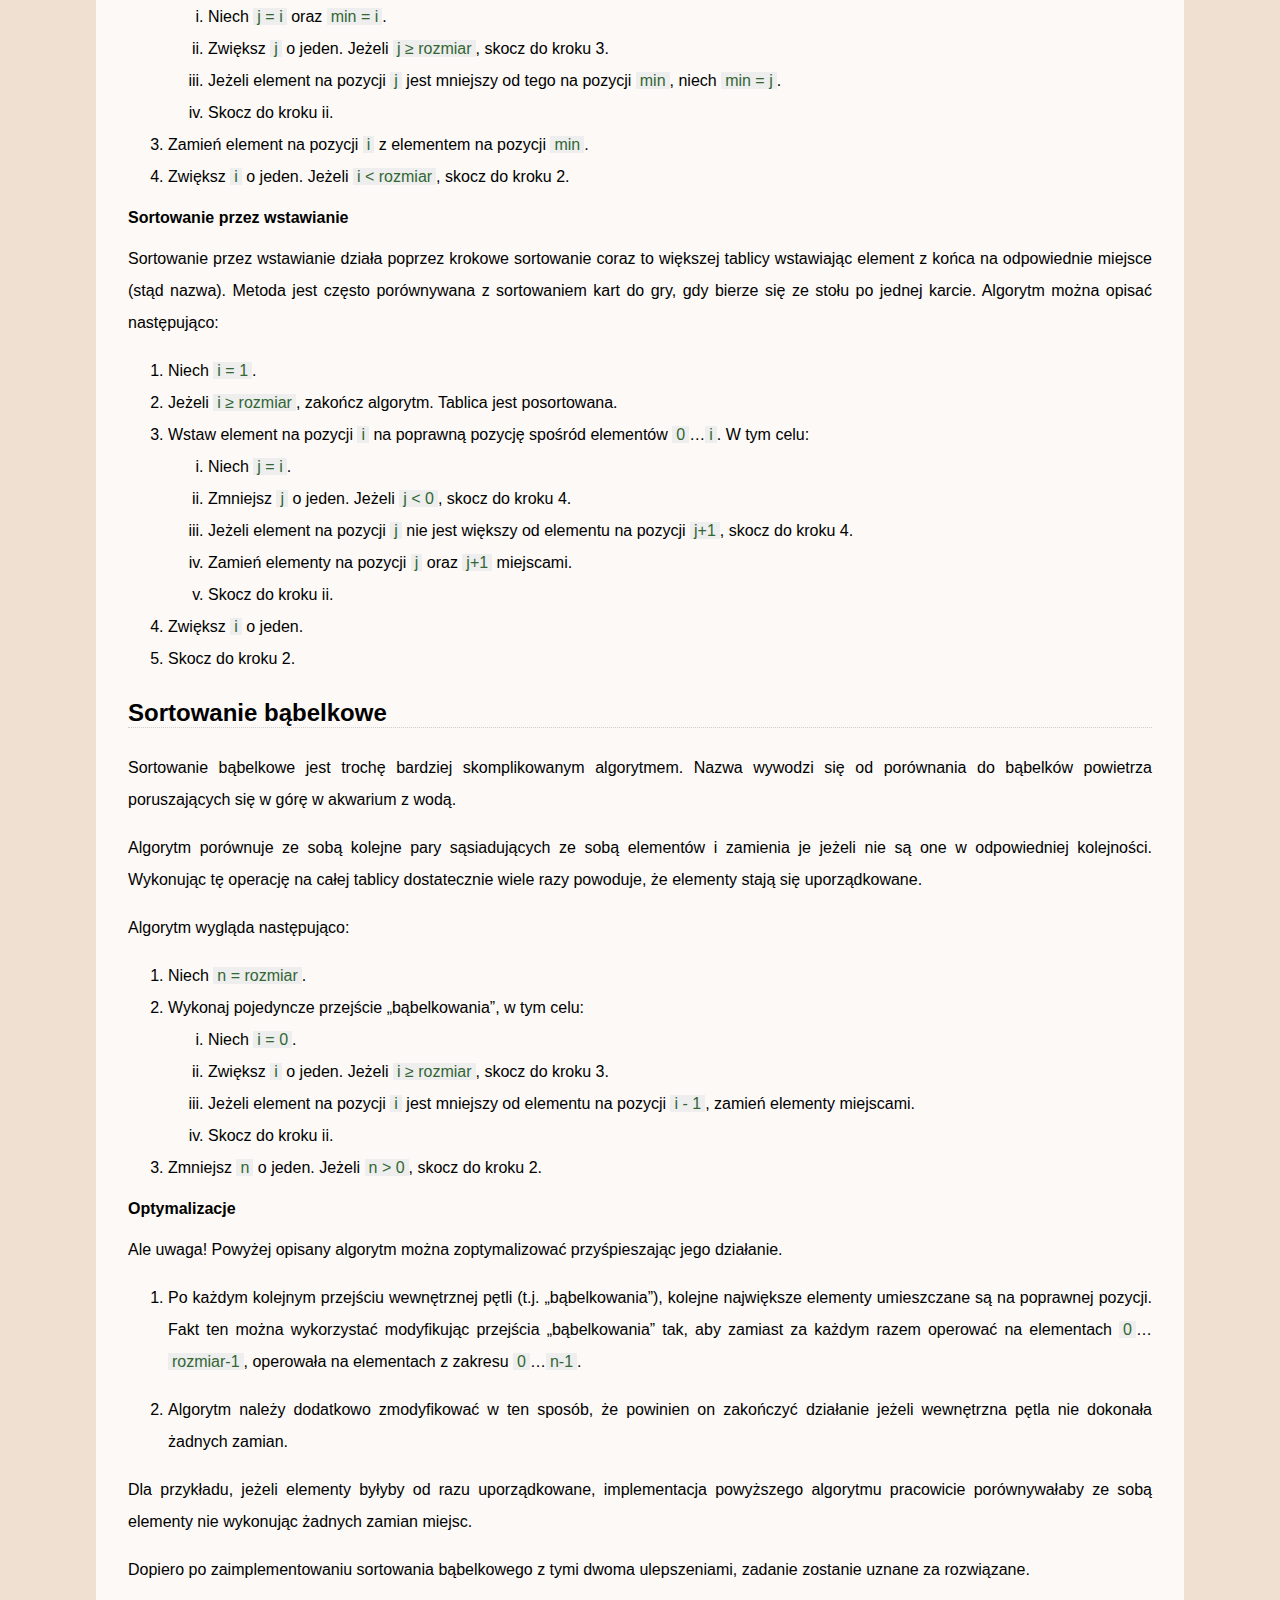
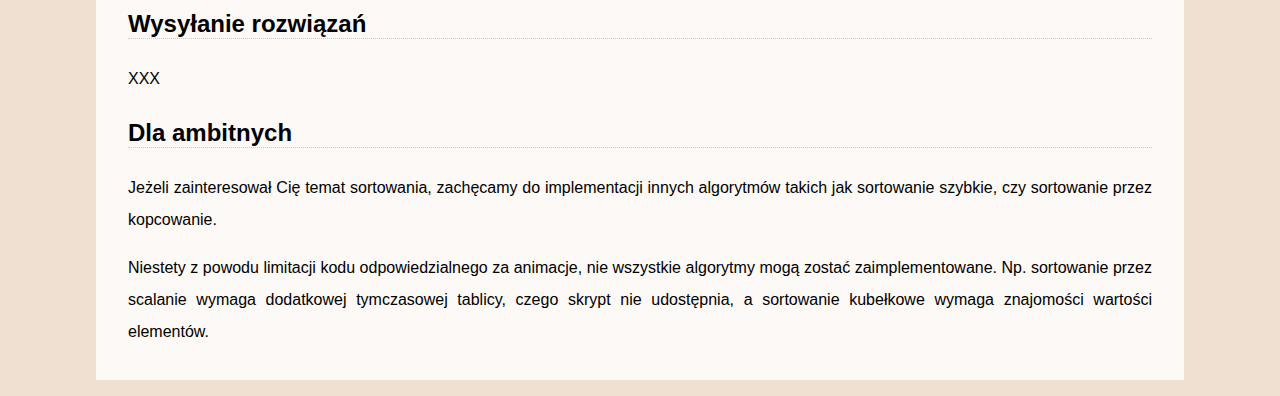
==== commit ed85ba16: "Improve rendering on small screens" ====
--- a/index.html
+++ b/index.html
@@ -10,6 +10,136 @@
     <script src="http://html5shim.googlecode.com/svn/trunk/html5.js"></script>
   <![endif]-->
   <link rel="stylesheet" href="styles.css">
+  <meta name=viewport
+        content="width=device-width, initial-scale=1">
+  <style>
+  html, body {
+      color: #000;
+      background: #efe0d2;
+      padding: 0;
+      margin: 0;
+      font-family: Verdana, "Trebuchet MS", Tahoma, Helvetica, sans-serif;
+      text-rendering: optimizelegibility;
+  }
+  
+  main {
+      padding: 1em 2em;
+      background: #fff;
+      background: rgba(255, 255, 255, 0.80);
+  }
+  
+  @media (min-width: 64em) {
+      main {
+          max-width: 64em;
+          margin: 1em auto;
+      }
+  }
+  
+  @media (min-width: 600px) {
+      body {
+          background: #efe0d2 url(longcat-bg.png) no-repeat bottom right fixed;
+      }
+  }
+  
+  a, a code, a:link, a:link code {
+      text-decoration: none;
+      color: #00f;
+      border-bottom: 1px dotted #99f;
+  }
+  a:visited {
+      color: #63c;
+  }
+  a:hover, a:hover code, a:focus, a:focus code, a:active, a:active code {
+      text-decoration: none;
+      color: #09f;
+      border-bottom: 1px solid #09f;
+  }
+  h1 a, h1 a:link, h1 a:hover, h1 a:active, h1 a:focus, h1 a:visited,
+  h2 a, h2 a:link, h2 a:hover, h2 a:active, h2 a:focus, h2 a:visited,
+  h3 a, h3 a:link, h3 a:hover, h3 a:active, h3 a:focus, h3 a:visited {
+      border: none;
+      color: inherit;
+  }
+  
+  nav {
+      float: right;
+      margin: 1em 0 1em 1em;
+      padding: 1em;
+      background: #cfc;
+      border: 1px dotted #0f0;
+      box-shadow: 5px 5px 5px #ccc;
+  }
+  nav ul {
+      list-style: none;
+      margin: 0;
+      padding: 0;
+  }
+  nav li {
+      line-height: 1.5em;
+  }
+  nav ul ul {
+      margin: 0 2em;
+  }
+  nav a, nav a:link, nav a:hover, nav a:active, nav a:focus, nav a:visited {
+      border: none;
+  }
+  
+  img {
+      border: 1px solid #999;
+  }
+  figcaption {
+      display: none;
+  }
+  iframe {
+      width: 100%;
+      margin: 2em auto;
+  }
+  
+  p, li {
+      text-align: justify;
+      text-justify: distribute;
+      text-justify: newspaper;
+      line-height: 2em;
+  }
+  
+  h1 {
+      font-size: 2em;
+      margin: 0.75em 0;
+      font-weight: bold;
+  }
+  h2 {
+      font-size: 1.5em;
+      margin: 1em 0;
+      font-weight: bold;
+      border-bottom: 1px dotted #ccc;
+  }
+  h3 {
+      font-size: 1em;
+      margin: 1em 0;
+      font-weight: bold;
+  }
+  
+  
+  code {
+      font-family: "Input Sans", Verdana, "Trebuchet MS", Tahoma, Helvetica, sans-serif;
+      font-variant-numeric: lining-nums proportional-nums slashed-zero;
+      color: #363;
+  }
+  p code, li code {
+      padding: 0 0.25em;
+      background: #eee;
+  }
+  pre {
+      margin: 1em 3em;
+  }
+  
+  ol {
+      list-style: decimal;
+  }
+  ol ol {
+      list-style: lower-roman;
+  }
+  </style>
 </head>
 <body>
 <main>
@@ -42,7 +172,7 @@
 <h2 id="zadanie"><a href="#zadanie">Zadanie</a></h2>
 <p>Pobierz na swój komputer plik <a href="https://github.com/mina86/dresscode-sorting/raw/master/sortowanie.html"><code>sortowanie.html</code></a>. Jeżeli otworzysz ten plik w przeglądarce (np. Chrome, Firefox, Safari, Internet Explorer), zobaczysz prosty formularz, jednak pole „— wybierz algorytm —” nie posiada żadnych opcji do wyboru przez co próba rozpoczęcia demonstracji kończy się niepowodzeniem.</p>
 <figure>
-<img src="docs/empty-form.png" alt="Pusty formularz" /><figcaption>Pusty formularz</figcaption>
+<img src="empty-form.png" alt="Pusty formularz" /><figcaption>Pusty formularz</figcaption>
 </figure>
 <p>Twoim zadaniem jest stworzenie pliku <code>algorytmy.js</code>, w którym zaimplementujesz algorytm sortowanie bąbelkowego.</p>
 <p>Aby ułatwić ten cel, przygotowaliśmy plik <a href="https://github.com/mina86/dresscode-sorting/raw/master/algorytmy.js"><code>algorytmy.js</code></a>, który możesz wykorzystać jako szablon rozwiązania. Do edycji wystarczy prosty edytor tekstu—taki jak Notatnik (Windows), TextEdit (MacOS), czy gedit (Linux). Możesz użyć również bardziej zaawansowanych edytorów—np. <a href="https://atom.io/">Atom</a> czy <a href="http://www.sublimetext.com/">Sublime Text</a>, które podkreślą składnię JavaScript. Po każdej edycji odśwież otwarty w przeglądarce plik <code>sortowanie.html</code>, tak by zobaczyć zmiany.</p>
--- a/styles.css
+++ b/styles.css
@@ -1,6 +1,6 @@
 html, body {
     color: #000;
-    background: #eee;
+    background: #efe0d2;
     padding: 0;
     margin: 0;
     font-family: Verdana, "Trebuchet MS", Tahoma, Helvetica, sans-serif;
@@ -8,11 +8,22 @@
 }
 
 main {
-    max-width: 64em;
-    margin: 1em auto;
     padding: 1em 2em;
     background: #fff;
-    box-shadow: 5px 5px 5px #ccc;
+    background: rgba(255, 255, 255, 0.80);
+}
+
+@media (min-width: 64em) {
+    main {
+        max-width: 64em;
+        margin: 1em auto;
+    }
+}
+
+@media (min-width: 400px) and (min-height:500px) {
+    body {
+        background: #efe0d2 url(longcat-bg.png) no-repeat bottom right fixed;
+    }
 }
 
 a, a code, a:link, a:link code {
@@ -50,6 +61,7 @@
 }
 nav li {
     line-height: 1.5em;
+    text-align: left;
 }
 nav ul ul {
     margin: 0 2em;
@@ -60,6 +72,7 @@
 
 img {
     border: 1px solid #999;
+    max-width: 100%;
 }
 figcaption {
     display: none;
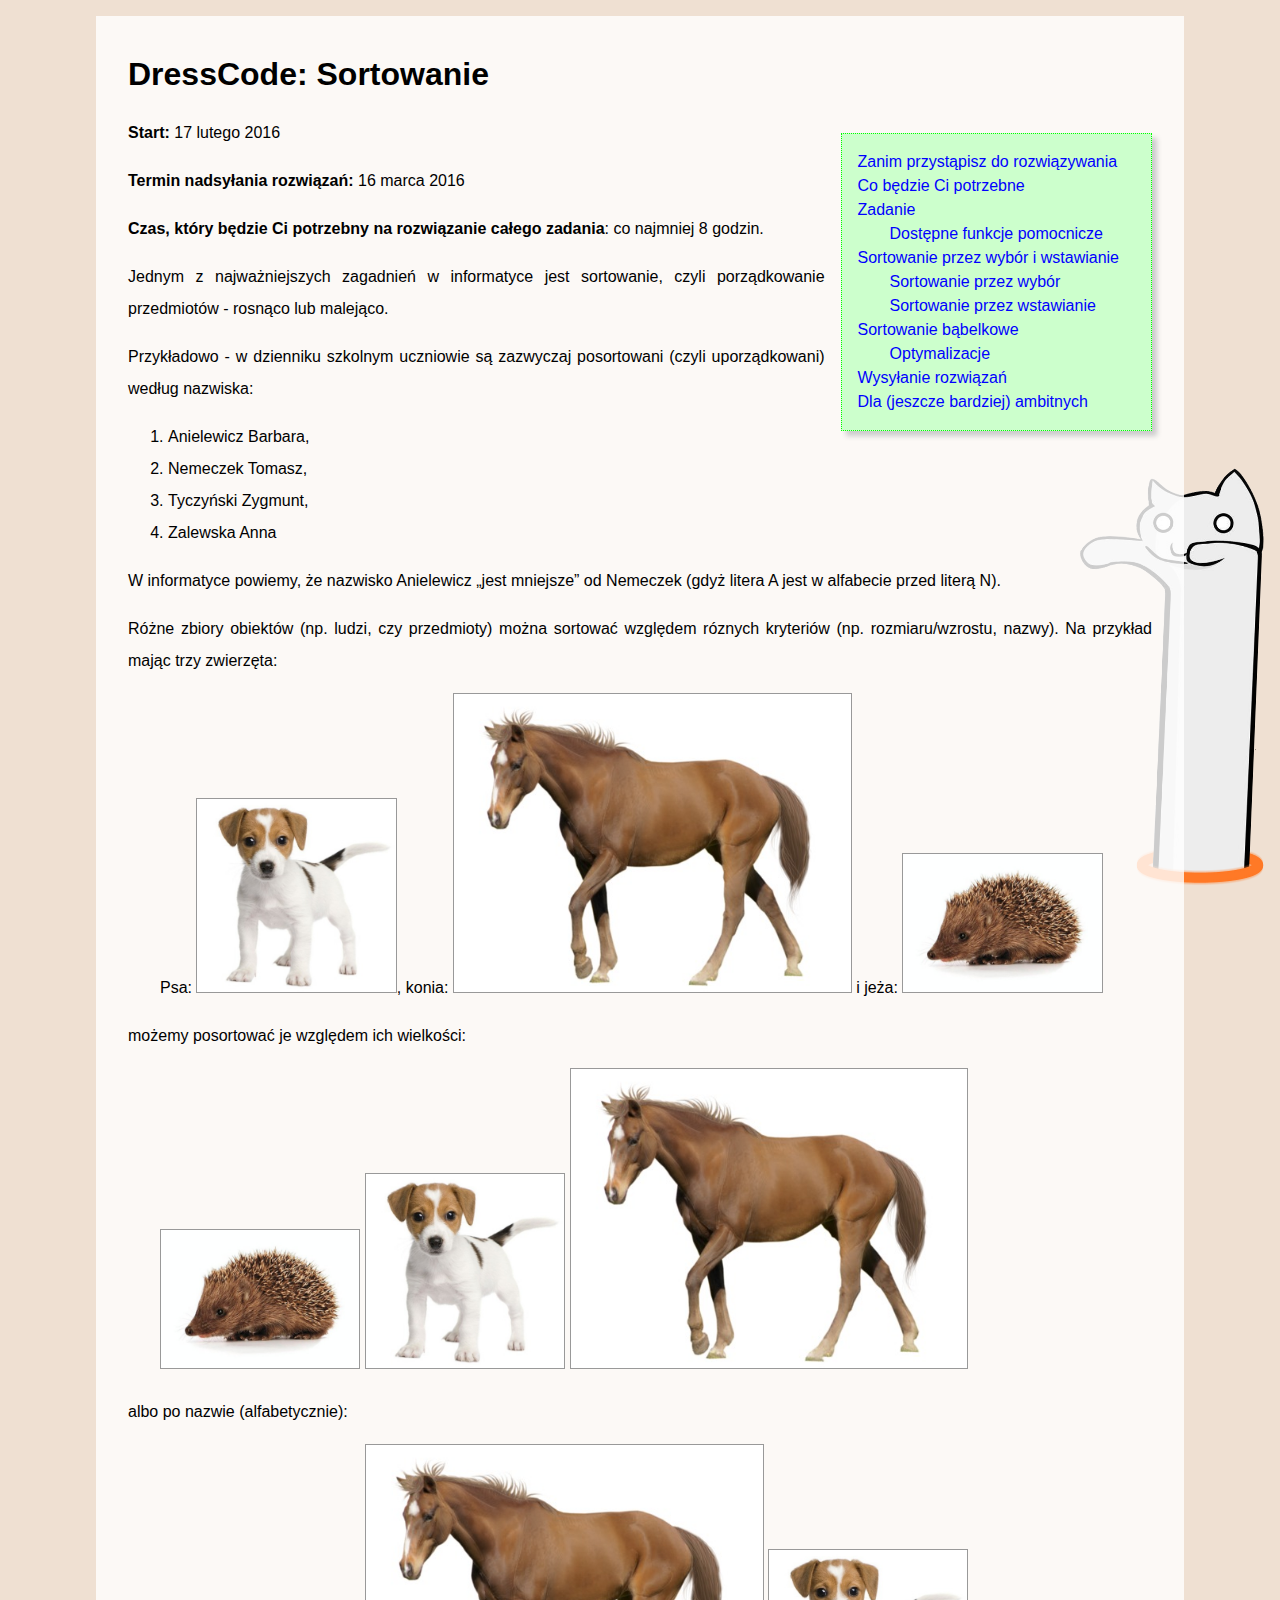
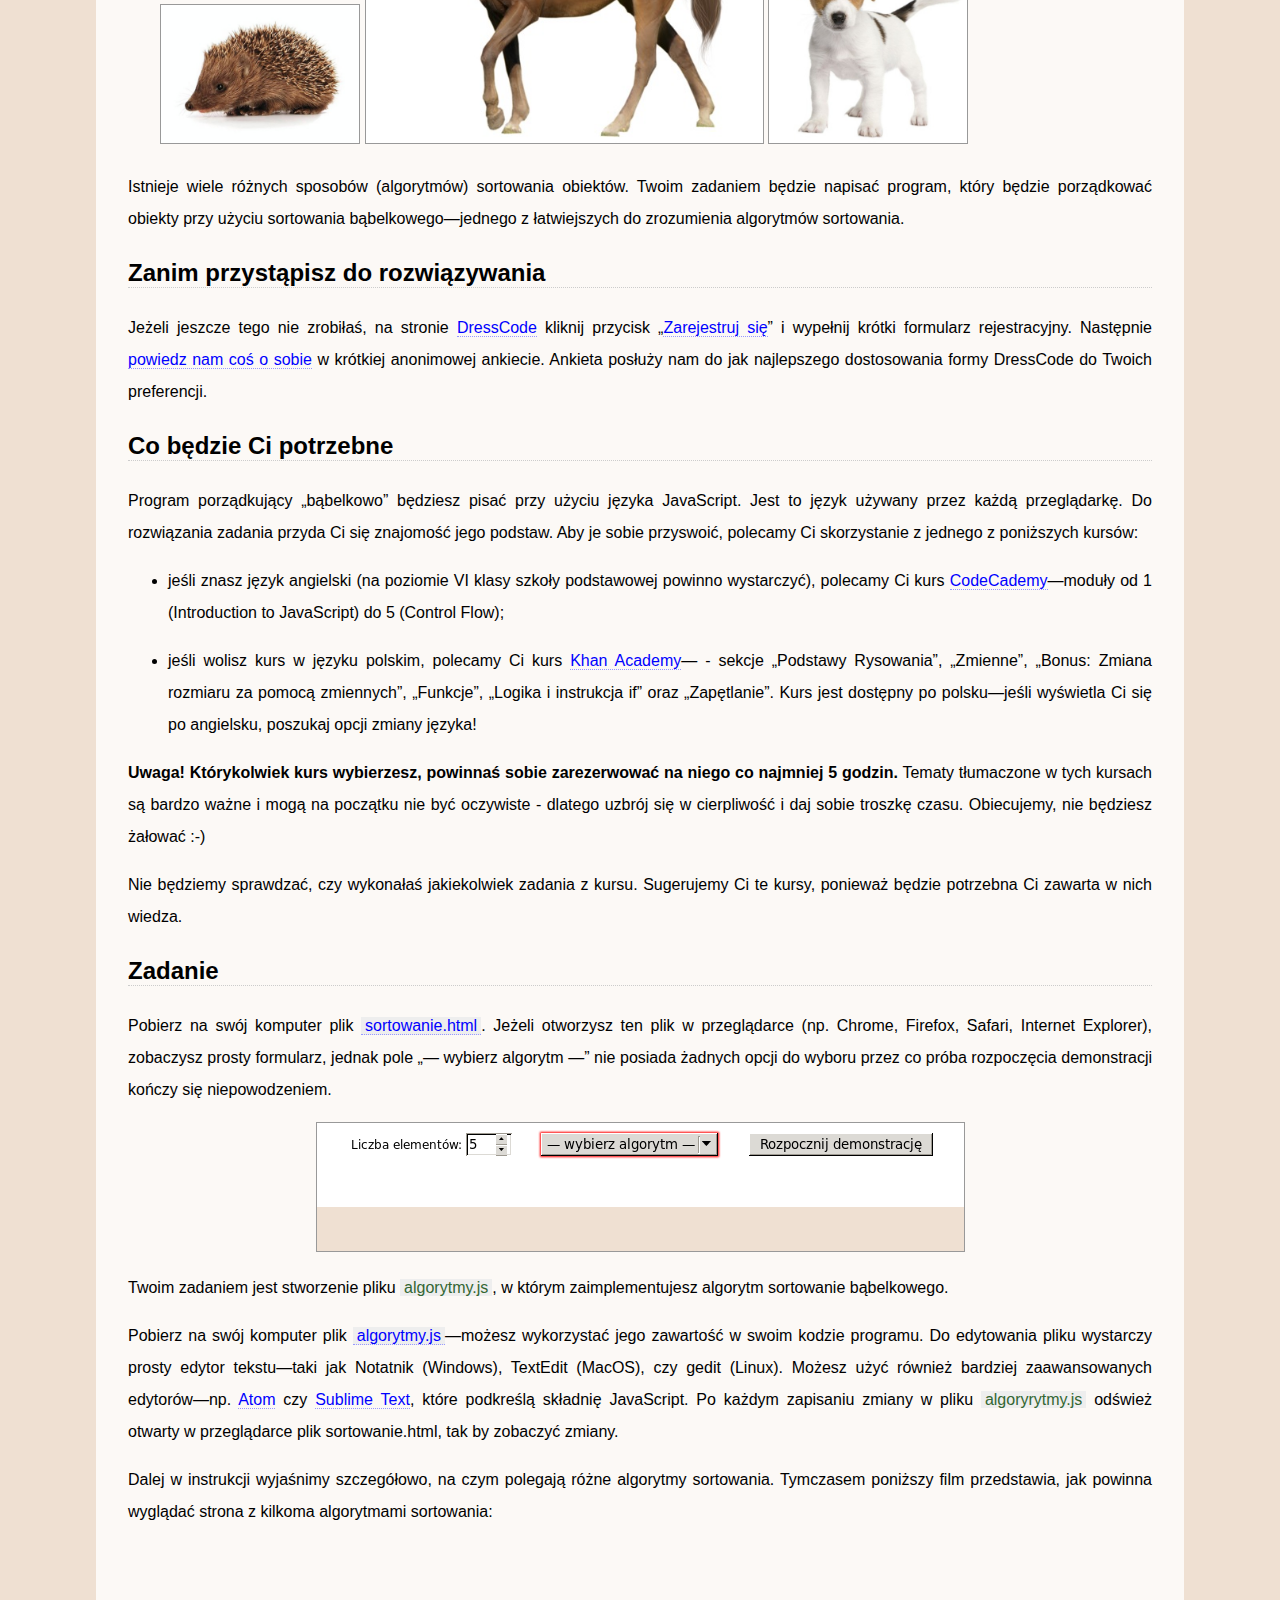
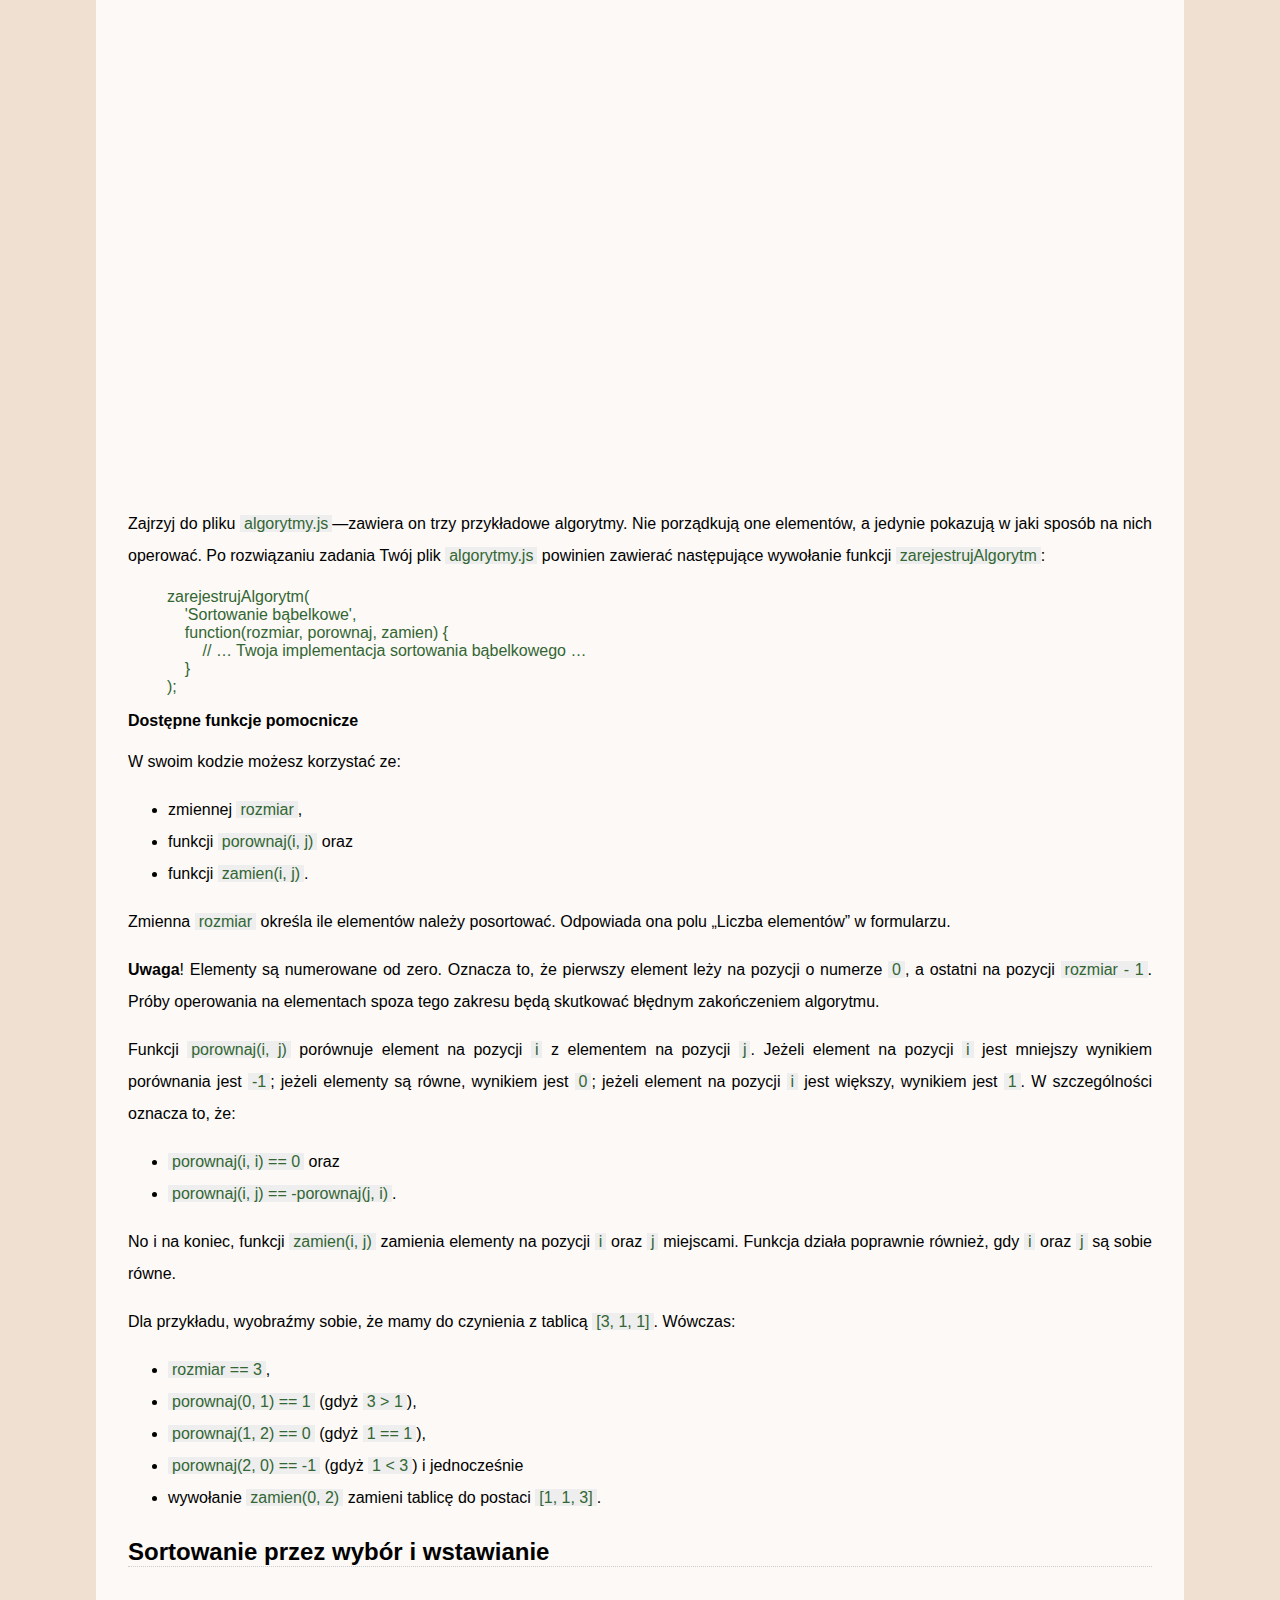
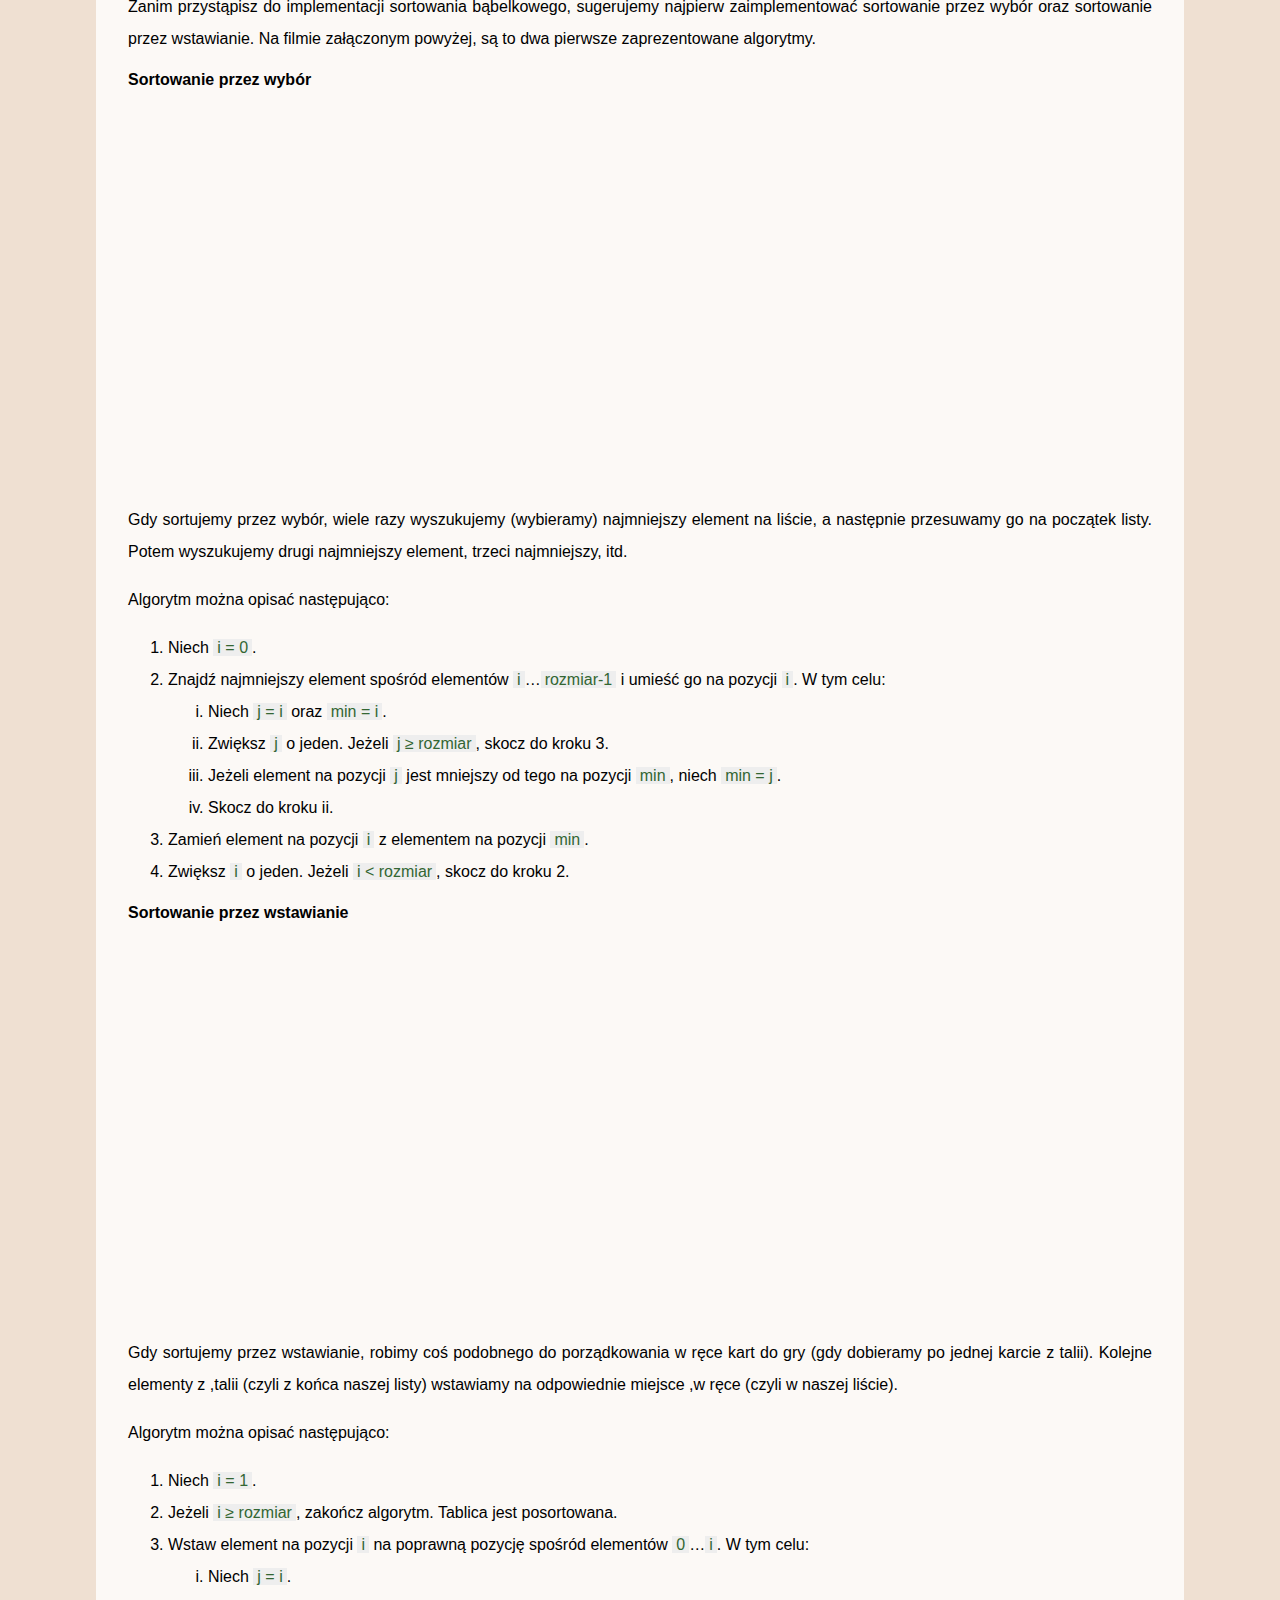
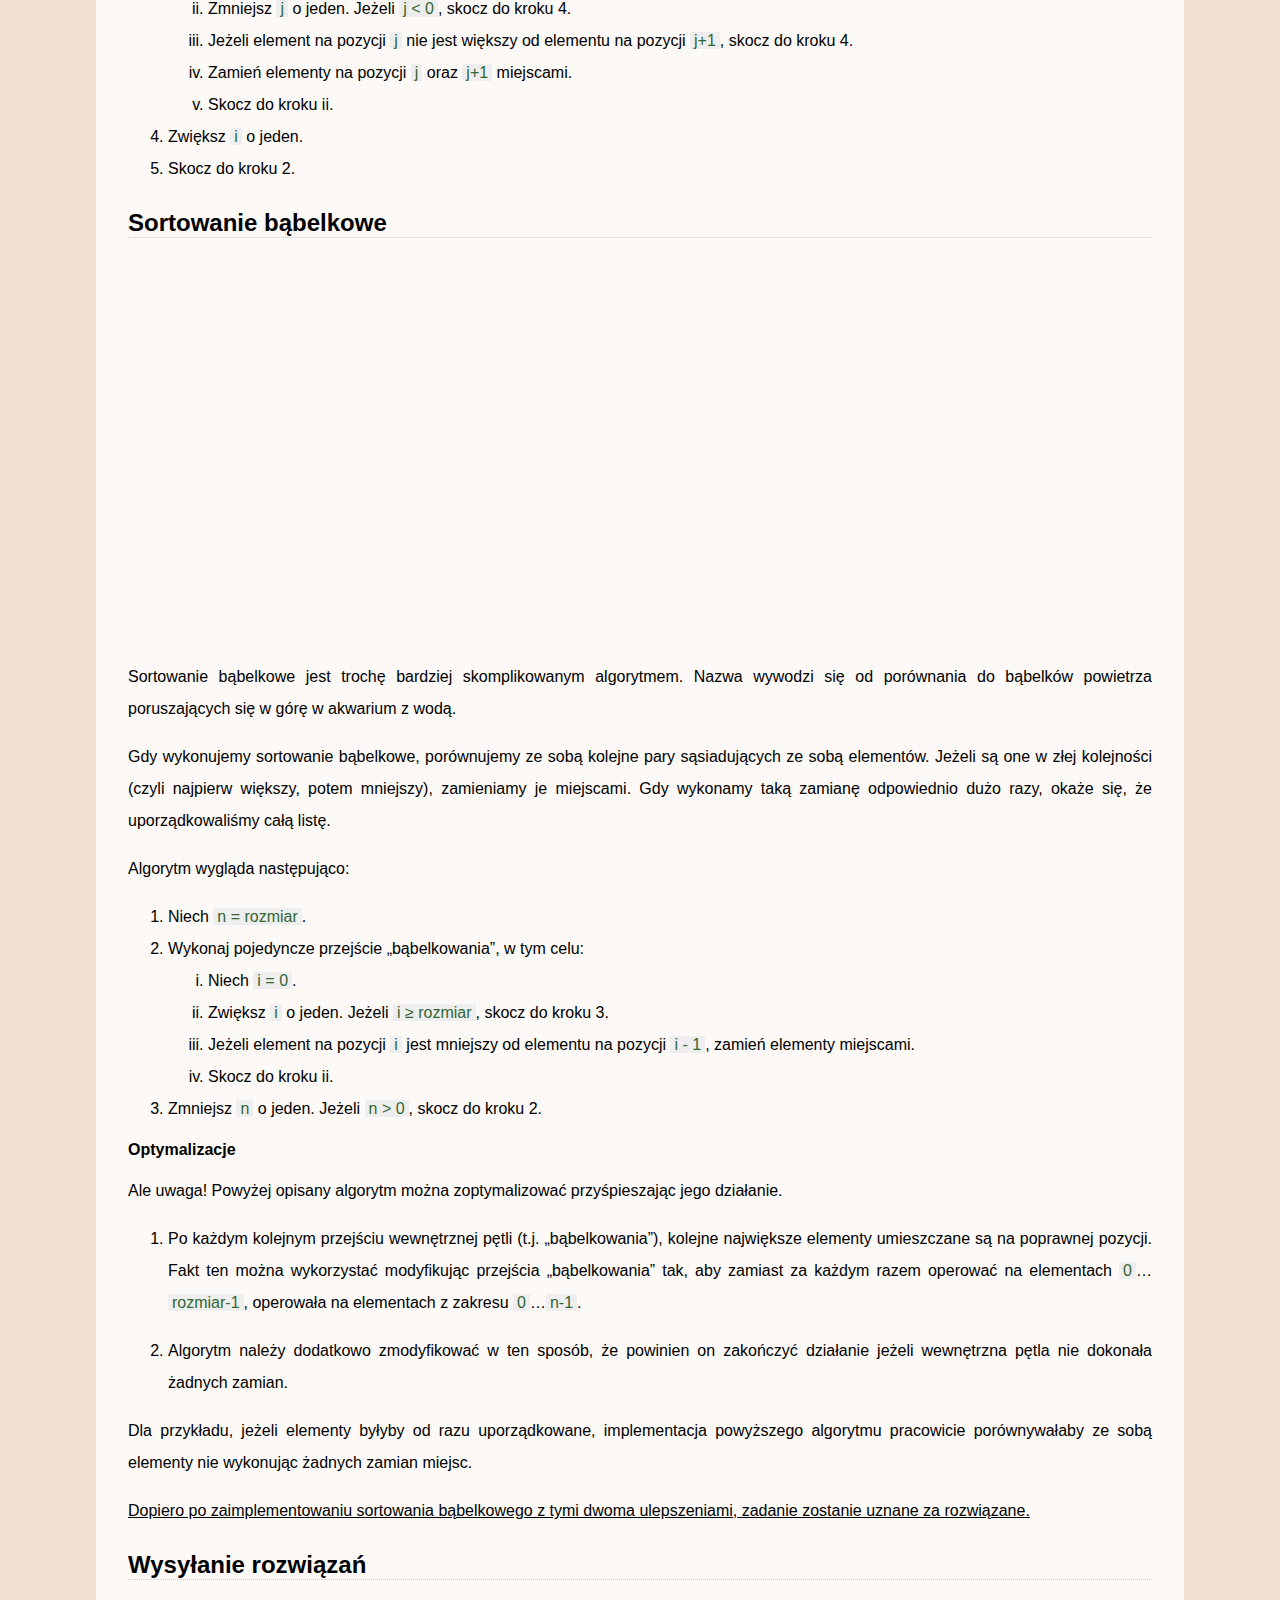
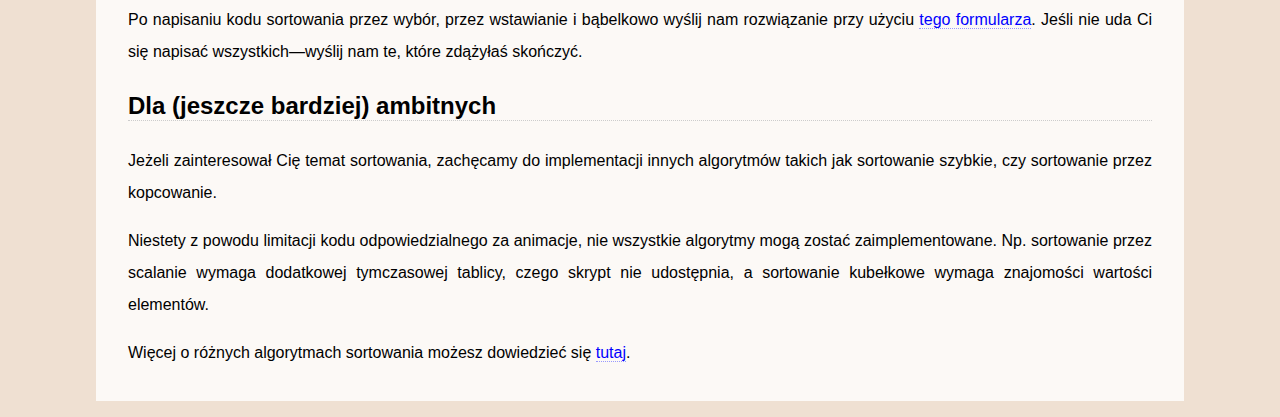
==== commit 5509e0e0: "Updated description, set dates" ====
--- a/index.html
+++ b/index.html
@@ -10,136 +10,6 @@
     <script src="http://html5shim.googlecode.com/svn/trunk/html5.js"></script>
   <![endif]-->
   <link rel="stylesheet" href="styles.css">
-  <meta name=viewport
-        content="width=device-width, initial-scale=1">
-  <style>
-  html, body {
-      color: #000;
-      background: #efe0d2;
-      padding: 0;
-      margin: 0;
-      font-family: Verdana, "Trebuchet MS", Tahoma, Helvetica, sans-serif;
-      text-rendering: optimizelegibility;
-  }
-  
-  main {
-      padding: 1em 2em;
-      background: #fff;
-      background: rgba(255, 255, 255, 0.80);
-  }
-  
-  @media (min-width: 64em) {
-      main {
-          max-width: 64em;
-          margin: 1em auto;
-      }
-  }
-  
-  @media (min-width: 600px) {
-      body {
-          background: #efe0d2 url(longcat-bg.png) no-repeat bottom right fixed;
-      }
-  }
-  
-  a, a code, a:link, a:link code {
-      text-decoration: none;
-      color: #00f;
-      border-bottom: 1px dotted #99f;
-  }
-  a:visited {
-      color: #63c;
-  }
-  a:hover, a:hover code, a:focus, a:focus code, a:active, a:active code {
-      text-decoration: none;
-      color: #09f;
-      border-bottom: 1px solid #09f;
-  }
-  h1 a, h1 a:link, h1 a:hover, h1 a:active, h1 a:focus, h1 a:visited,
-  h2 a, h2 a:link, h2 a:hover, h2 a:active, h2 a:focus, h2 a:visited,
-  h3 a, h3 a:link, h3 a:hover, h3 a:active, h3 a:focus, h3 a:visited {
-      border: none;
-      color: inherit;
-  }
-  
-  nav {
-      float: right;
-      margin: 1em 0 1em 1em;
-      padding: 1em;
-      background: #cfc;
-      border: 1px dotted #0f0;
-      box-shadow: 5px 5px 5px #ccc;
-  }
-  nav ul {
-      list-style: none;
-      margin: 0;
-      padding: 0;
-  }
-  nav li {
-      line-height: 1.5em;
-  }
-  nav ul ul {
-      margin: 0 2em;
-  }
-  nav a, nav a:link, nav a:hover, nav a:active, nav a:focus, nav a:visited {
-      border: none;
-  }
-  
-  img {
-      border: 1px solid #999;
-  }
-  figcaption {
-      display: none;
-  }
-  iframe {
-      width: 100%;
-      margin: 2em auto;
-  }
-  
-  p, li {
-      text-align: justify;
-      text-justify: distribute;
-      text-justify: newspaper;
-      line-height: 2em;
-  }
-  
-  h1 {
-      font-size: 2em;
-      margin: 0.75em 0;
-      font-weight: bold;
-  }
-  h2 {
-      font-size: 1.5em;
-      margin: 1em 0;
-      font-weight: bold;
-      border-bottom: 1px dotted #ccc;
-  }
-  h3 {
-      font-size: 1em;
-      margin: 1em 0;
-      font-weight: bold;
-  }
-  
-  
-  code {
-      font-family: "Input Sans", Verdana, "Trebuchet MS", Tahoma, Helvetica, sans-serif;
-      font-variant-numeric: lining-nums proportional-nums slashed-zero;
-      color: #363;
-  }
-  p code, li code {
-      padding: 0 0.25em;
-      background: #eee;
-  }
-  pre {
-      margin: 1em 3em;
-  }
-  
-  ol {
-      list-style: decimal;
-  }
-  ol ol {
-      list-style: lower-roman;
-  }
-  </style>
 </head>
 <body>
 <main>
@@ -149,8 +19,10 @@
 <nav id="TOC">
 <ul>
 <li><a href="#zanim-przystąpisz-do-rozwiązywania">Zanim przystąpisz do rozwiązywania</a></li>
-<li><a href="#zadanie">Zadanie</a></li>
-<li><a href="#szczegóły-interfejsu">Szczegóły interfejsu</a></li>
+<li><a href="#co-będzie-ci-potrzebne">Co będzie Ci potrzebne</a></li>
+<li><a href="#zadanie">Zadanie</a><ul>
+<li><a href="#dostępne-funkcje-pomocnicze">Dostępne funkcje pomocnicze</a></li>
+</ul></li>
 <li><a href="#sortowanie-przez-wybór-i-wstawianie">Sortowanie przez wybór i wstawianie</a><ul>
 <li><a href="#sortowanie-przez-wybór">Sortowanie przez wybór</a></li>
 <li><a href="#sortowanie-przez-wstawianie">Sortowanie przez wstawianie</a></li>
@@ -159,46 +31,80 @@
 <li><a href="#optymalizacje">Optymalizacje</a></li>
 </ul></li>
 <li><a href="#wysyłanie-rozwiązań">Wysyłanie rozwiązań</a></li>
-<li><a href="#dla-ambitnych">Dla ambitnych</a></li>
+<li><a href="#dla-jeszcze-bardziej-ambitnych">Dla (jeszcze bardziej) ambitnych</a></li>
 </ul>
 </nav>
-<p>Start: XXX</p>
-<p>Termin nadsyłania rozwiązań: XXX</p>
-<p>Jednym z najważniejszych problemów w informatyce jest sortowanie, t.j. ustawienie zadanych elementów w kolejności rosnącej lub malejącej (dokładniej w kolejności niemalejącej lub nierosnącej).</p>
-<p>Przykładowo, w dzienniku szkolnym, uczniowie są zazwyczaj posortowani według nazwiska począwszy od Anny Andersson, poprzez Ernesta Nemeczeka i Ijona Tichecho, aż do Uli Zalewskiej. W informatyce powiemy, że nazwisko Andersson „jest mniejsze” od Nemeczek (gdyż litera A jest w alfabecie przed literą N).</p>
-<p>Twoim zadaniem będzie zaimplementować sortowanie bąbelkowe, jeden z prostszych algorytmów sortowania.</p>
+<p><strong>Start:</strong> 17 lutego 2016</p>
+<p><strong>Termin nadsyłania rozwiązań:</strong> 16 marca 2016</p>
+<p><strong>Czas, który będzie Ci potrzebny na rozwiązanie całego zadania</strong>: co najmniej 8 godzin.</p>
+<p>Jednym z najważniejszych zagadnień w informatyce jest sortowanie, czyli porządkowanie przedmiotów - rosnąco lub malejąco.</p>
+<p>Przykładowo - w dzienniku szkolnym uczniowie są zazwyczaj posortowani (czyli uporządkowani) według nazwiska:</p>
+<ol type="1">
+<li>Anielewicz Barbara,</li>
+<li>Nemeczek Tomasz,</li>
+<li>Tyczyński Zygmunt,</li>
+<li>Zalewska Anna</li>
+</ol>
+<p>W informatyce powiemy, że nazwisko Anielewicz „jest mniejsze” od Nemeczek (gdyż litera A jest w alfabecie przed literą N).</p>
+<p>Różne zbiory obiektów (np. ludzi, czy przedmioty) można sortować względem róznych kryteriów (np. rozmiaru/wzrostu, nazwy). Na przykład mając trzy zwierzęta:</p>
+<p style="margin-left: 2em">
+Psa: <img class="dog" src="dog.jpg"
+alt="Pies">, konia: <img class="horse" src="horse.jpg" alt="Koń"> i jeża: <img class="hedgehog" src="hedgehog.jpg" alt="Jeż">
+</p>
+
+<p>możemy posortować je względem ich wielkości:</p>
+<p style="margin-left: 2em">
+<img class="hedgehog" src="hedgehog.jpg"
+alt="Jeż"> <img class="dog" src="dog.jpg" alt="Pies"> <img
+class="horse" src="horse.jpg" alt="Koń">
+</p>
+
+<p>albo po nazwie (alfabetycznie):</p>
+<p style="margin-left: 2em">
+<img class="hedgehog" src="hedgehog.jpg"
+alt="Jeż"> <img class="horse" src="horse.jpg" alt="Koń"> <img
+class="dog" src="dog.jpg" alt="Pies">
+</p>
+
+<p>Istnieje wiele różnych sposobów (algorytmów) sortowania obiektów. Twoim zadaniem będzie napisać program, który będzie porządkować obiekty przy użyciu sortowania bąbelkowego—jednego z łatwiejszych do zrozumienia algorytmów sortowania.</p>
 <h2 id="zanim-przystąpisz-do-rozwiązywania"><a href="#zanim-przystąpisz-do-rozwiązywania">Zanim przystąpisz do rozwiązywania</a></h2>
 <p>Jeżeli jeszcze tego nie zrobiłaś, na stronie <a href="https://events.withgoogle.com/dresscode/">DressCode</a> kliknij przycisk „<a href="https://events.withgoogle.com/dresscode/registrations/new/">Zarejestruj się</a>” i wypełnij krótki formularz rejestracyjny. Następnie <a href="https://docs.google.com/a/google.com/forms/d/1jXBF3TUIn83r6SgXRT3dLofvoAJCcSf5tZev6TZfBn0/viewform">powiedz nam coś o sobie</a> w krótkiej anonimowej ankiecie. Ankieta posłuży nam do jak najlepszego dostosowania formy DressCode do Twoich preferencji.</p>
+<h2 id="co-będzie-ci-potrzebne"><a href="#co-będzie-ci-potrzebne">Co będzie Ci potrzebne</a></h2>
+<p>Program porządkujący „bąbelkowo” będziesz pisać przy użyciu języka JavaScript. Jest to język używany przez każdą przeglądarkę. Do rozwiązania zadania przyda Ci się znajomość jego podstaw. Aby je sobie przyswoić, polecamy Ci skorzystanie z jednego z poniższych kursów:</p>
+<ul>
+<li><p>jeśli znasz język angielski (na poziomie VI klasy szkoły podstawowej powinno wystarczyć), polecamy Ci kurs <a href="https://www.codecademy.com/learn/javascript">CodeCademy</a>—moduły od 1 (Introduction to JavaScript) do 5 (Control Flow);</p></li>
+<li><p>jeśli wolisz kurs w języku polskim, polecamy Ci kurs <a href="https://pl.khanacademy.org/computing/computer-programming/programming">Khan Academy</a>— - sekcje „Podstawy Rysowania”, „Zmienne”, „Bonus: Zmiana rozmiaru za pomocą zmiennych”, „Funkcje”, „Logika i instrukcja if” oraz „Zapętlanie”. Kurs jest dostępny po polsku—jeśli wyświetla Ci się po angielsku, poszukaj opcji zmiany języka!</p></li>
+</ul>
+<p><strong>Uwaga! Którykolwiek kurs wybierzesz, powinnaś sobie zarezerwować na niego co najmniej 5 godzin.</strong> Tematy tłumaczone w tych kursach są bardzo ważne i mogą na początku nie być oczywiste - dlatego uzbrój się w cierpliwość i daj sobie troszkę czasu. Obiecujemy, nie będziesz żałować :-)</p>
+<p>Nie będziemy sprawdzać, czy wykonałaś jakiekolwiek zadania z kursu. Sugerujemy Ci te kursy, ponieważ będzie potrzebna Ci zawarta w nich wiedza.</p>
 <h2 id="zadanie"><a href="#zadanie">Zadanie</a></h2>
 <p>Pobierz na swój komputer plik <a href="https://github.com/mina86/dresscode-sorting/raw/master/sortowanie.html"><code>sortowanie.html</code></a>. Jeżeli otworzysz ten plik w przeglądarce (np. Chrome, Firefox, Safari, Internet Explorer), zobaczysz prosty formularz, jednak pole „— wybierz algorytm —” nie posiada żadnych opcji do wyboru przez co próba rozpoczęcia demonstracji kończy się niepowodzeniem.</p>
 <figure>
 <img src="empty-form.png" alt="Pusty formularz" /><figcaption>Pusty formularz</figcaption>
 </figure>
 <p>Twoim zadaniem jest stworzenie pliku <code>algorytmy.js</code>, w którym zaimplementujesz algorytm sortowanie bąbelkowego.</p>
-<p>Aby ułatwić ten cel, przygotowaliśmy plik <a href="https://github.com/mina86/dresscode-sorting/raw/master/algorytmy.js"><code>algorytmy.js</code></a>, który możesz wykorzystać jako szablon rozwiązania. Do edycji wystarczy prosty edytor tekstu—taki jak Notatnik (Windows), TextEdit (MacOS), czy gedit (Linux). Możesz użyć również bardziej zaawansowanych edytorów—np. <a href="https://atom.io/">Atom</a> czy <a href="http://www.sublimetext.com/">Sublime Text</a>, które podkreślą składnię JavaScript. Po każdej edycji odśwież otwarty w przeglądarce plik <code>sortowanie.html</code>, tak by zobaczyć zmiany.</p>
-<p>Poniższy film przedstawia jak strona wygląda z kilkoma zaimplementowanymi algorytmami:</p>
+<p>Pobierz na swój komputer plik <a href="https://github.com/mina86/dresscode-sorting/raw/master/algorytmy.js"><code>algorytmy.js</code></a>—możesz wykorzystać jego zawartość w swoim kodzie programu. Do edytowania pliku wystarczy prosty edytor tekstu—taki jak Notatnik (Windows), TextEdit (MacOS), czy gedit (Linux). Możesz użyć również bardziej zaawansowanych edytorów—np. <a href="https://atom.io/">Atom</a> czy <a href="http://www.sublimetext.com/">Sublime Text</a>, które podkreślą składnię JavaScript. Po każdym zapisaniu zmiany w pliku <code>algoryrytmy.js</code> odśwież otwarty w przeglądarce plik sortowanie.html, tak by zobaczyć zmiany.</p>
+<p>Dalej w instrukcji wyjaśnimy szczegółowo, na czym polegają różne algorytmy sortowania. Tymczasem poniższy film przedstawia, jak powinna wyglądać strona z kilkoma algorytmami sortowania:</p>
 <iframe width="480" height="480" frameborder="0" allowfullscreen
         src="https://www.youtube.com/embed/hrrjGsfpEwg"></iframe>
 
-
-<h2 id="szczegóły-interfejsu"><a href="#szczegóły-interfejsu">Szczegóły interfejsu</a></h2>
-<p>Plik <a href="https://github.com/mina86/dresscode-sorting/raw/master/algorytmy.js"><code>algorytmy.js</code></a> zawiera trzy przykładowe algorytmy. Nie porządkują one elementów, a jedynie pokazują w jaki sposób na nich operować.</p>
-<p>Po rozwiązaniu zadania, Twój plik <code>algorytmy.js</code> powinien zawierać następujące wywołanie funkcji <code>zarejestrujAlgorytm</code>:</p>
+<p>Zajrzyj do pliku <code>algorytmy.js</code>—zawiera on trzy przykładowe algorytmy. Nie porządkują one elementów, a jedynie pokazują w jaki sposób na nich operować. Po rozwiązaniu zadania Twój plik <code>algorytmy.js</code> powinien zawierać następujące wywołanie funkcji <code>zarejestrujAlgorytm</code>:</p>
 <pre><code>zarejestrujAlgorytm(
     &#39;Sortowanie bąbelkowe&#39;,
     function(rozmiar, porownaj, zamien) {
         // … Twoja implementacja sortowania bąbelkowego …
     }
 );</code></pre>
-<p>W implementacji możesz korzystać ze:</p>
+<h3 id="dostępne-funkcje-pomocnicze"><a href="#dostępne-funkcje-pomocnicze">Dostępne funkcje pomocnicze</a></h3>
+<p>W swoim kodzie możesz korzystać ze:</p>
 <ul>
 <li>zmiennej <code>rozmiar</code>,</li>
 <li>funkcji <code>porownaj(i, j)</code> oraz</li>
 <li>funkcji <code>zamien(i, j)</code>.</li>
 </ul>
 <p>Zmienna <code>rozmiar</code> określa ile elementów należy posortować. Odpowiada ona polu „Liczba elementów” w formularzu.</p>
-<p><strong>Uwaga</strong>! Elementy są numerowane od zero. Oznacza to, że pierwszy element leży na pozycji o numerze 0, a ostatni na pozycji <code>rozmiar - 1</code>. Próby operowania na elementach spoza tego zakresu będą skutkować błędnym zakończeniem algorytmu.</p>
-<p>Funkcji <code>porownaj(i, j)</code> porównuje element na pozycji <code>i</code> z elementem na pozycji <code>j</code>. Jeżeli element na pozycji <code>i</code> jest mniejszy wynikiem porównania jest -1; jeżeli elementy są równe, wynikiem jest 0; jeżeli element na pozycji <code>i</code> jest większy, wynikiem jest 1. W szczególności oznacza to, że:</p>
+<p><strong>Uwaga</strong>! Elementy są numerowane od zero. Oznacza to, że pierwszy element leży na pozycji o numerze <code>0</code>, a ostatni na pozycji <code>rozmiar - 1</code>. Próby operowania na elementach spoza tego zakresu będą skutkować błędnym zakończeniem algorytmu.</p>
+<p>Funkcji <code>porownaj(i, j)</code> porównuje element na pozycji <code>i</code> z elementem na pozycji <code>j</code>. Jeżeli element na pozycji <code>i</code> jest mniejszy wynikiem porównania jest <code>-1</code>; jeżeli elementy są równe, wynikiem jest <code>0</code>; jeżeli element na pozycji <code>i</code> jest większy, wynikiem jest <code>1</code>. W szczególności oznacza to, że:</p>
 <ul>
 <li><code>porownaj(i, i) == 0</code> oraz</li>
 <li><code>porownaj(i, j) == -porownaj(j, i)</code>.</li>
@@ -215,7 +121,11 @@
 <h2 id="sortowanie-przez-wybór-i-wstawianie"><a href="#sortowanie-przez-wybór-i-wstawianie">Sortowanie przez wybór i wstawianie</a></h2>
 <p>Zanim przystąpisz do implementacji sortowania bąbelkowego, sugerujemy najpierw zaimplementować sortowanie przez wybór oraz sortowanie przez wstawianie. Na filmie załączonym powyżej, są to dwa pierwsze zaprezentowane algorytmy.</p>
 <h3 id="sortowanie-przez-wybór"><a href="#sortowanie-przez-wybór">Sortowanie przez wybór</a></h3>
-<p>Sortowanie przez wybór działa poprzez wielokrotne wyszukiwanie najmniejszego elementu z malejącego „końca” tablicy. Algorytm można opisać następująco:</p>
+<iframe width="560" height="315" frameborder="0" allowfullscreen
+        src="https://www.youtube.com/embed/Ns4TPTC8whw"></iframe>
+
+<p>Gdy sortujemy przez wybór, wiele razy wyszukujemy (wybieramy) najmniejszy element na liście, a następnie przesuwamy go na początek listy. Potem wyszukujemy drugi najmniejszy element, trzeci najmniejszy, itd.</p>
+<p>Algorytm można opisać następująco:</p>
 <ol type="1">
 <li>Niech <code>i = 0</code>.</li>
 <li>Znajdź najmniejszy element spośród elementów <code>i</code>…<code>rozmiar-1</code> i umieść go na pozycji <code>i</code>. W tym celu:
@@ -229,7 +139,11 @@
 <li>Zwiększ <code>i</code> o jeden. Jeżeli <code>i &lt; rozmiar</code>, skocz do kroku 2.</li>
 </ol>
 <h3 id="sortowanie-przez-wstawianie"><a href="#sortowanie-przez-wstawianie">Sortowanie przez wstawianie</a></h3>
-<p>Sortowanie przez wstawianie działa poprzez krokowe sortowanie coraz to większej tablicy wstawiając element z końca na odpowiednie miejsce (stąd nazwa). Metoda jest często porównywana z sortowaniem kart do gry, gdy bierze się ze stołu po jednej karcie. Algorytm można opisać następująco:</p>
+<iframe width="560" height="315" frameborder="0" allowfullscreen
+          src="https://www.youtube.com/embed/ROalU379l3U"></iframe>
+
+<p>Gdy sortujemy przez wstawianie, robimy coś podobnego do porządkowania w ręce kart do gry (gdy dobieramy po jednej karcie z talii). Kolejne elementy z ,talii (czyli z końca naszej listy) wstawiamy na odpowiednie miejsce ,w ręce (czyli w naszej liście).</p>
+<p>Algorytm można opisać następująco:</p>
 <ol type="1">
 <li>Niech <code>i = 1</code>.</li>
 <li>Jeżeli <code>i ≥ rozmiar</code>, zakończ algorytm. Tablica jest posortowana.</li>
@@ -245,8 +159,11 @@
 <li>Skocz do kroku 2.</li>
 </ol>
 <h2 id="sortowanie-bąbelkowe"><a href="#sortowanie-bąbelkowe">Sortowanie bąbelkowe</a></h2>
+<iframe width="560" height="315" frameborder="0" allowfullscreen
+          src="https://www.youtube.com/embed/MtcrEhrt_K0"></iframe>
+
 <p>Sortowanie bąbelkowe jest trochę bardziej skomplikowanym algorytmem. Nazwa wywodzi się od porównania do bąbelków powietrza poruszających się w górę w akwarium z wodą.</p>
-<p>Algorytm porównuje ze sobą kolejne pary sąsiadujących ze sobą elementów i zamienia je jeżeli nie są one w odpowiedniej kolejności. Wykonując tę operację na całej tablicy dostatecznie wiele razy powoduje, że elementy stają się uporządkowane.</p>
+<p>Gdy wykonujemy sortowanie bąbelkowe, porównujemy ze sobą kolejne pary sąsiadujących ze sobą elementów. Jeżeli są one w złej kolejności (czyli najpierw większy, potem mniejszy), zamieniamy je miejscami. Gdy wykonamy taką zamianę odpowiednio dużo razy, okaże się, że uporządkowaliśmy całą listę.</p>
 <p>Algorytm wygląda następująco:</p>
 <ol type="1">
 <li>Niech <code>n = rozmiar</code>.</li>
@@ -266,12 +183,14 @@
 <li><p>Algorytm należy dodatkowo zmodyfikować w ten sposób, że powinien on zakończyć działanie jeżeli wewnętrzna pętla nie dokonała żadnych zamian.</p></li>
 </ol>
 <p>Dla przykładu, jeżeli elementy byłyby od razu uporządkowane, implementacja powyższego algorytmu pracowicie porównywałaby ze sobą elementy nie wykonując żadnych zamian miejsc.</p>
-<p>Dopiero po zaimplementowaniu sortowania bąbelkowego z tymi dwoma ulepszeniami, zadanie zostanie uznane za rozwiązane.</p>
+<p>
+<p><u>Dopiero po zaimplementowaniu sortowania bąbelkowego z tymi dwoma ulepszeniami, zadanie zostanie uznane za rozwiązane.</u></p>
 <h2 id="wysyłanie-rozwiązań"><a href="#wysyłanie-rozwiązań">Wysyłanie rozwiązań</a></h2>
-<p>XXX</p>
-<h2 id="dla-ambitnych"><a href="#dla-ambitnych">Dla ambitnych</a></h2>
+<p>Po napisaniu kodu sortowania przez wybór, przez wstawianie i bąbelkowo wyślij nam rozwiązanie przy użyciu <a href="https://docs.google.com/forms/d/1MkRyLep4CJaef4HZbD93BCmNN8mKKigHdiTCCdRevak/viewform">tego formularza</a>. Jeśli nie uda Ci się napisać wszystkich—wyślij nam te, które zdążyłaś skończyć.</p>
+<h2 id="dla-jeszcze-bardziej-ambitnych"><a href="#dla-jeszcze-bardziej-ambitnych">Dla (jeszcze bardziej) ambitnych</a></h2>
 <p>Jeżeli zainteresował Cię temat sortowania, zachęcamy do implementacji innych algorytmów takich jak sortowanie szybkie, czy sortowanie przez kopcowanie.</p>
 <p>Niestety z powodu limitacji kodu odpowiedzialnego za animacje, nie wszystkie algorytmy mogą zostać zaimplementowane. Np. sortowanie przez scalanie wymaga dodatkowej tymczasowej tablicy, czego skrypt nie udostępnia, a sortowanie kubełkowe wymaga znajomości wartości elementów.</p>
+<p>Więcej o różnych algorytmach sortowania możesz dowiedzieć się <a href="https://pl.khanacademy.org/computing/computer-science/algorithms">tutaj</a>.</p>
 </main>
 </body>
 </html>
--- a/styles.css
+++ b/styles.css
@@ -70,7 +70,11 @@
     border: none;
 }
 
-img {
+figure {
+    margin: 1em 0;
+    text-align: center;
+}
+figure img {
     border: 1px solid #999;
     max-width: 100%;
 }
@@ -87,6 +91,19 @@
     text-justify: distribute;
     text-justify: newspaper;
     line-height: 2em;
+}
+p img {
+    border: 1px solid #999;
+    background: #fff;
+}
+img.horse {
+    width: 40%;
+}
+img.dog {
+    width: 20%;
+}
+img.hedgehog {
+    width: 20%;
 }
 
 h1 {
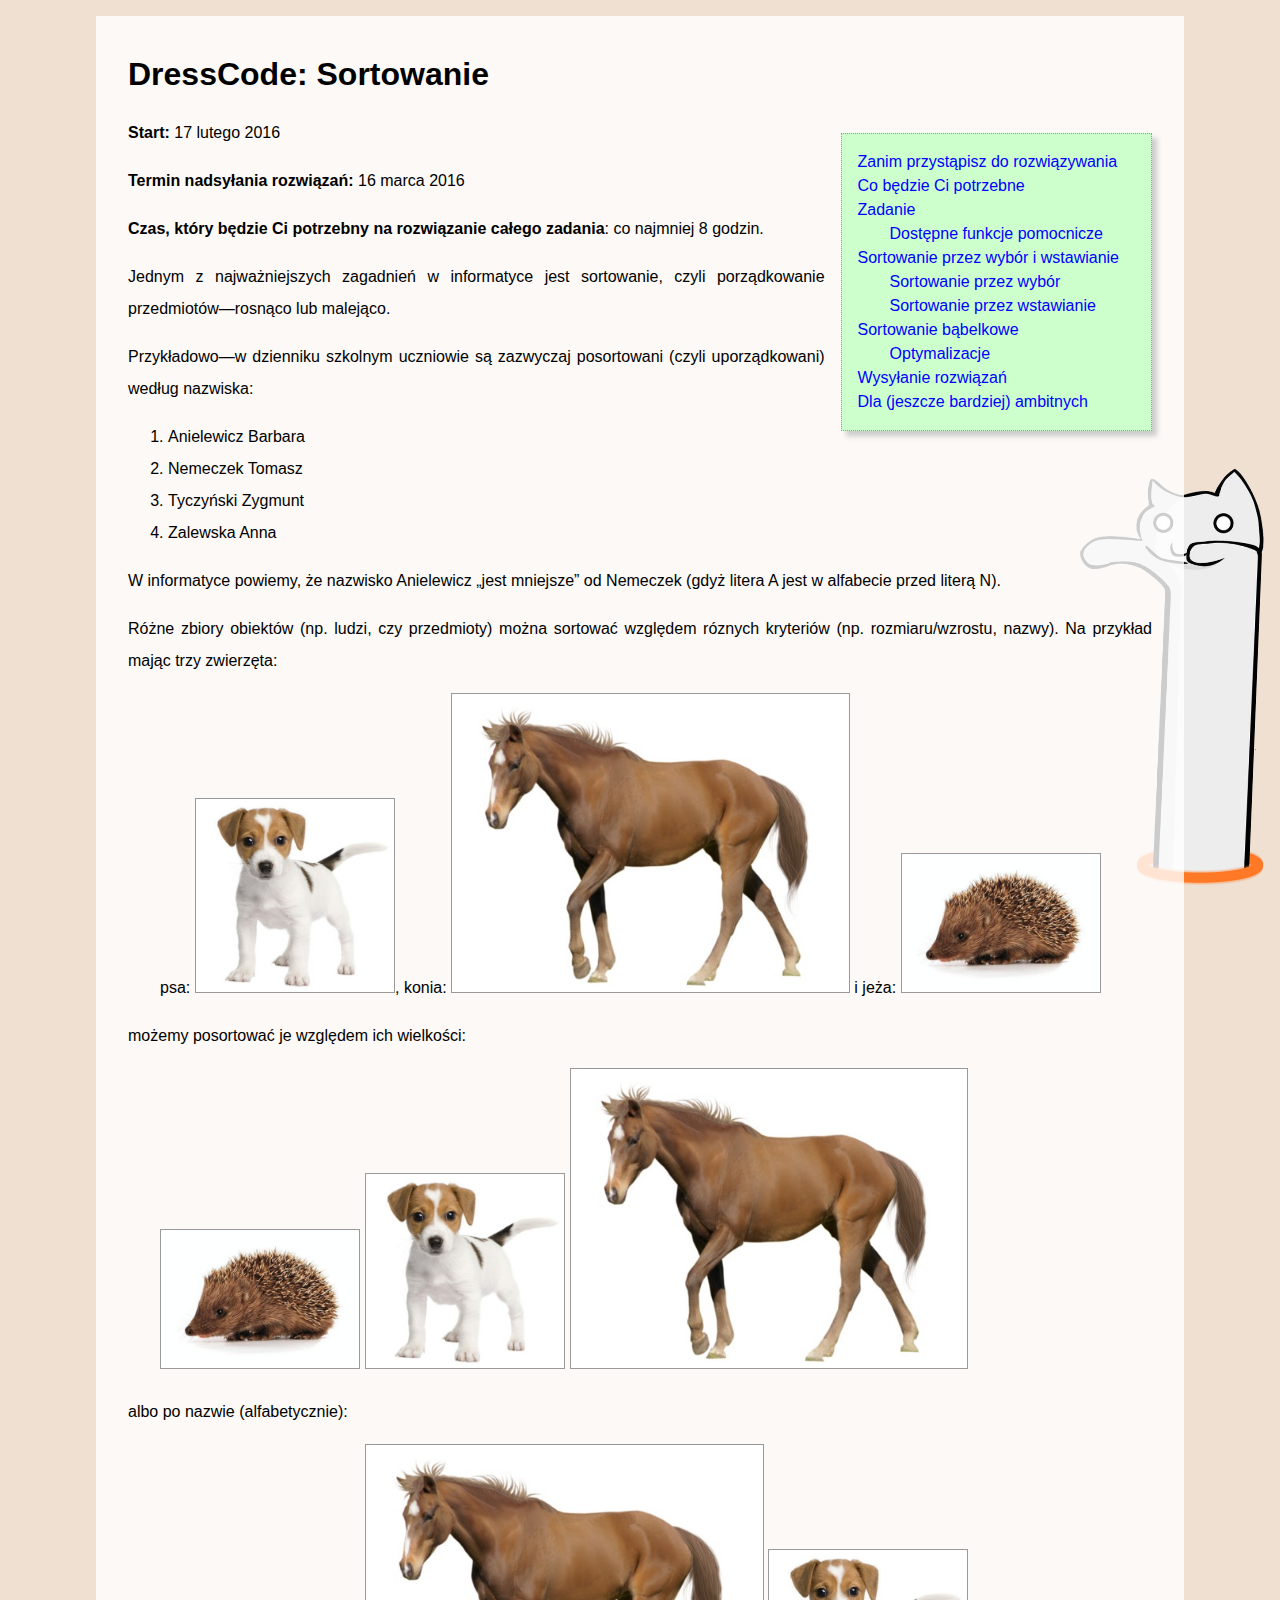
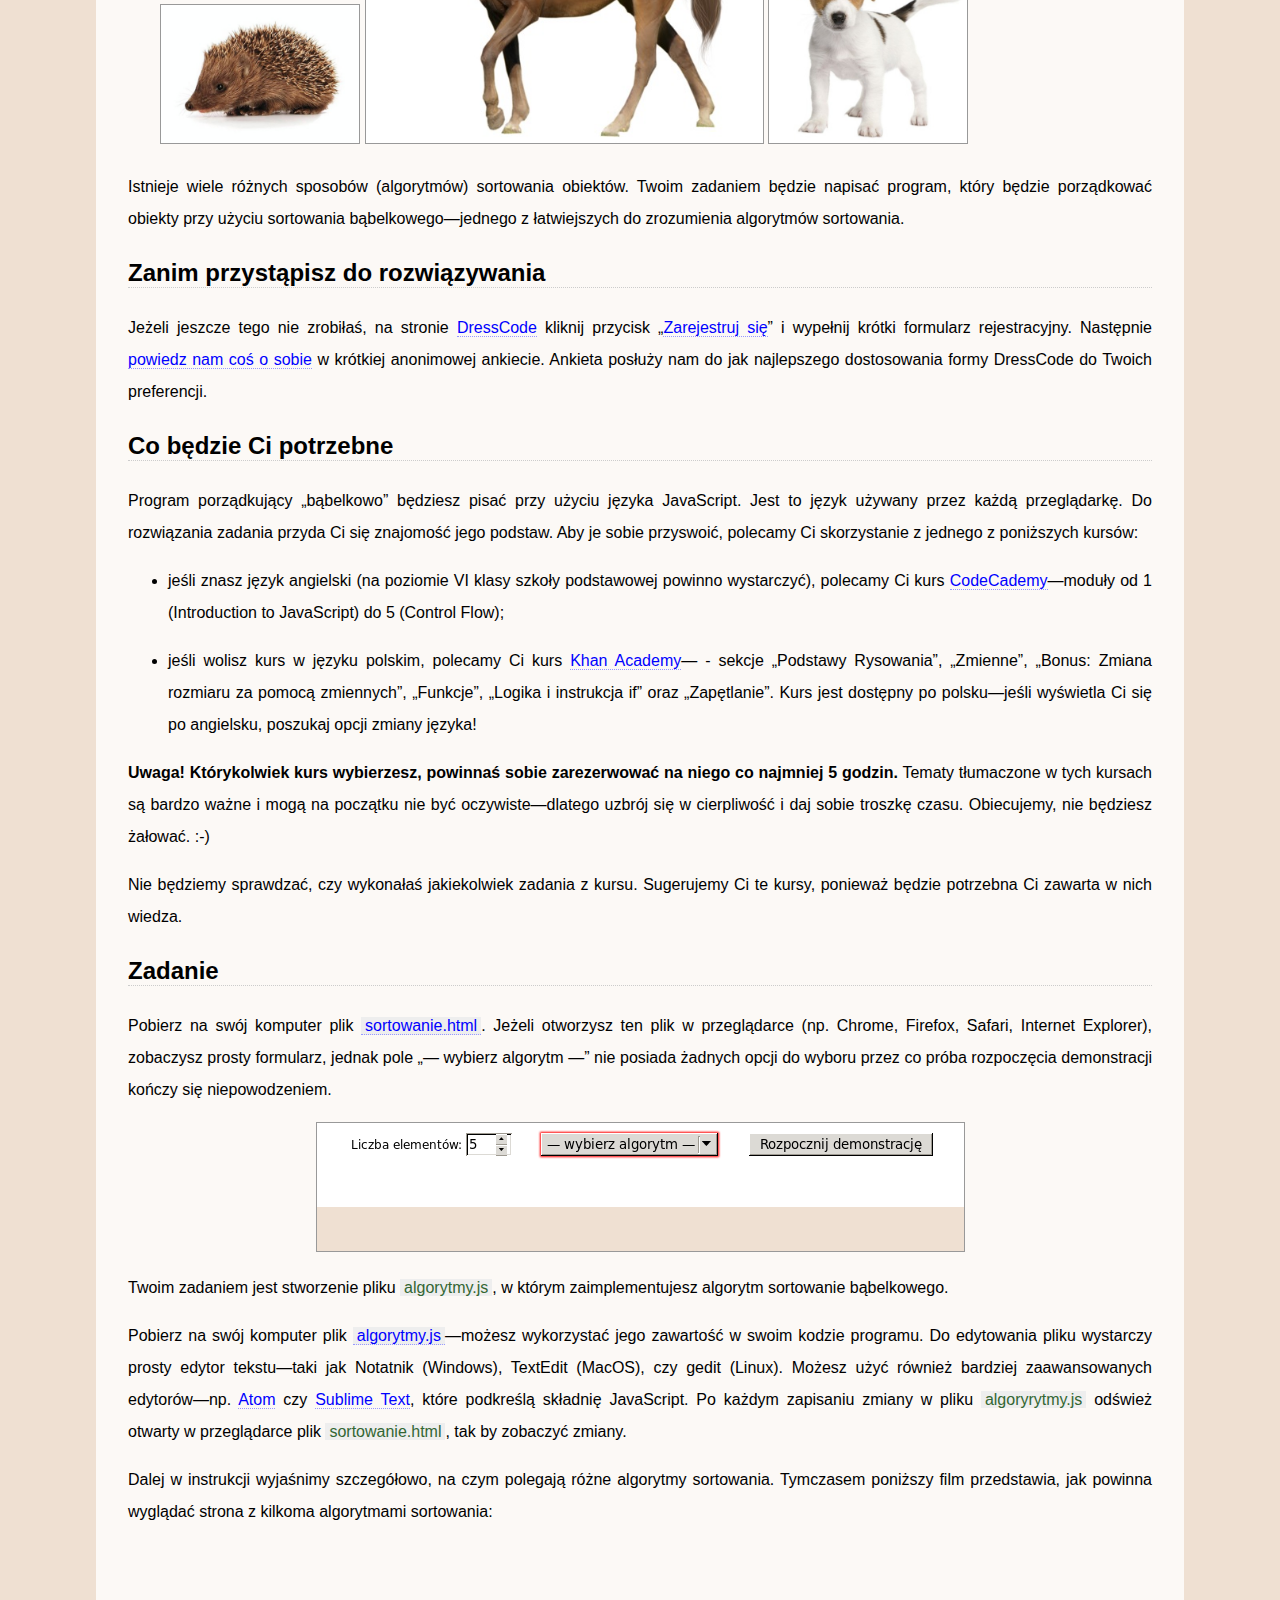
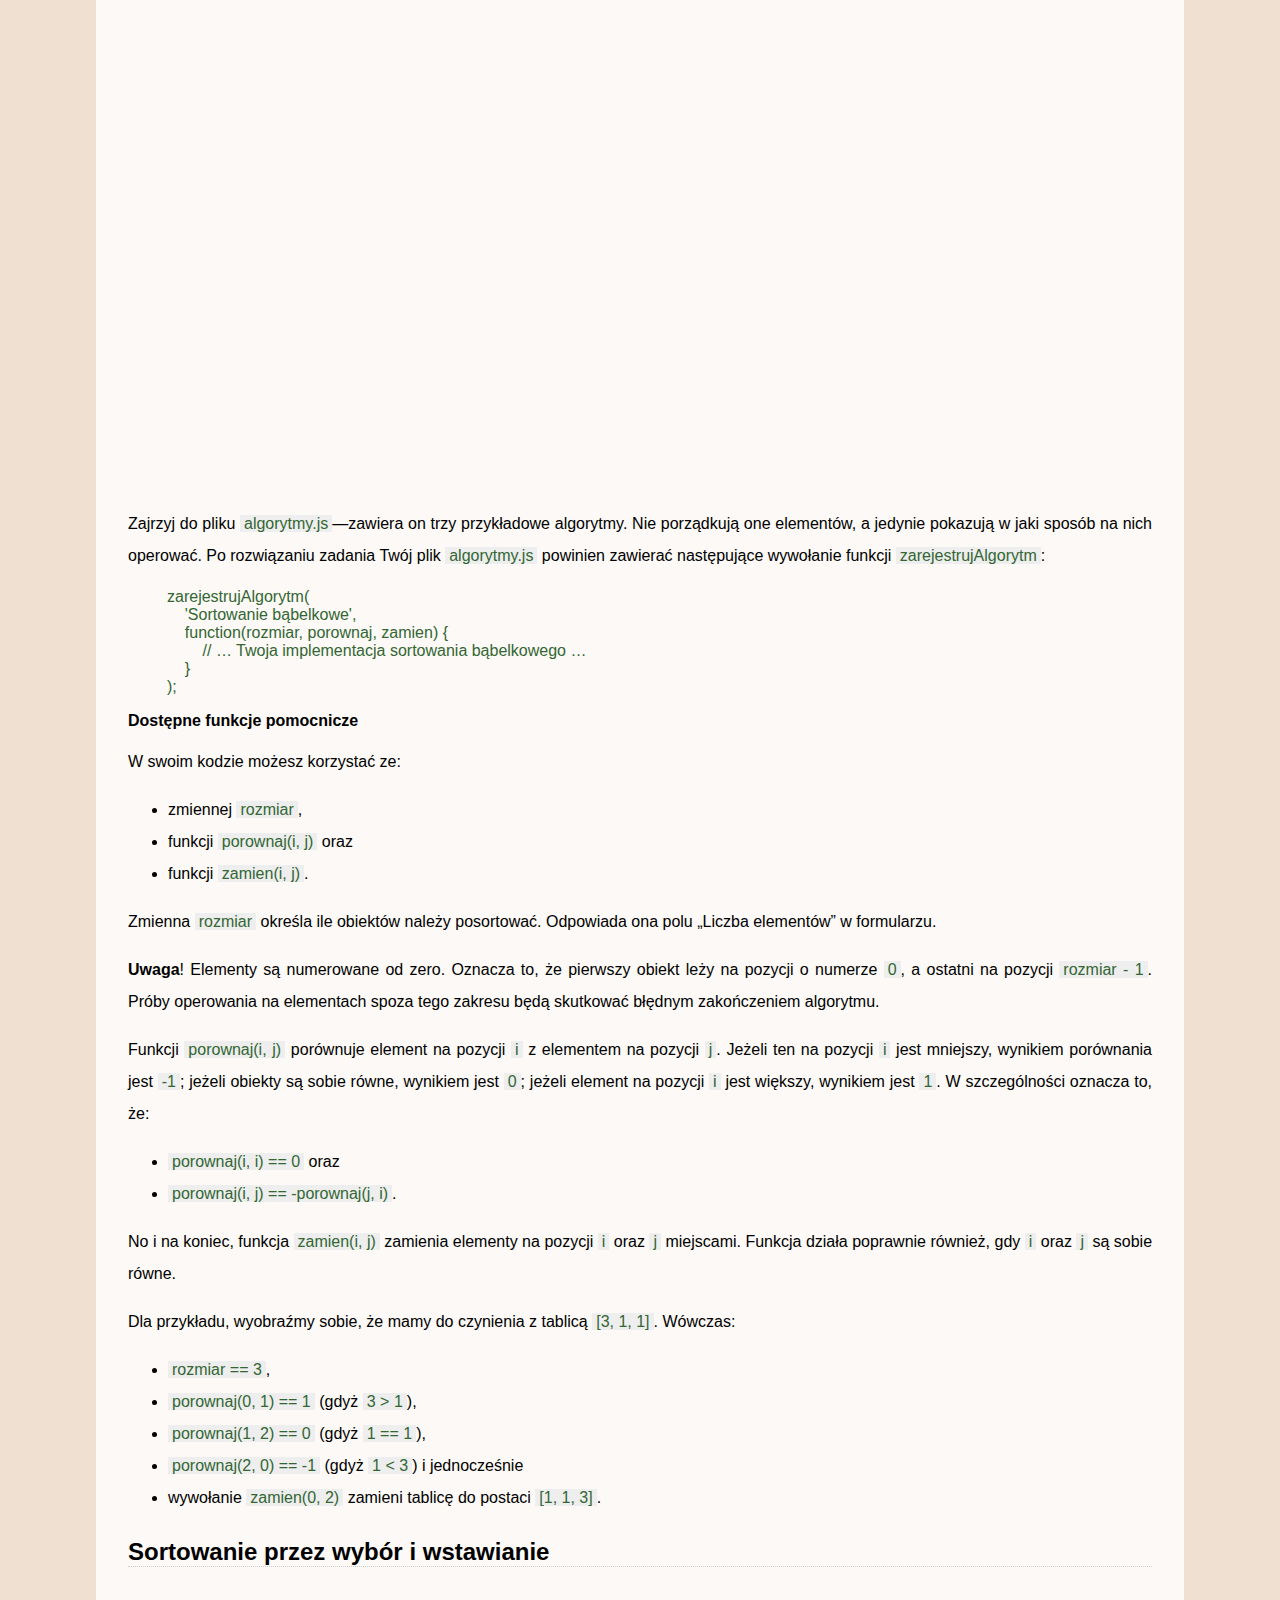
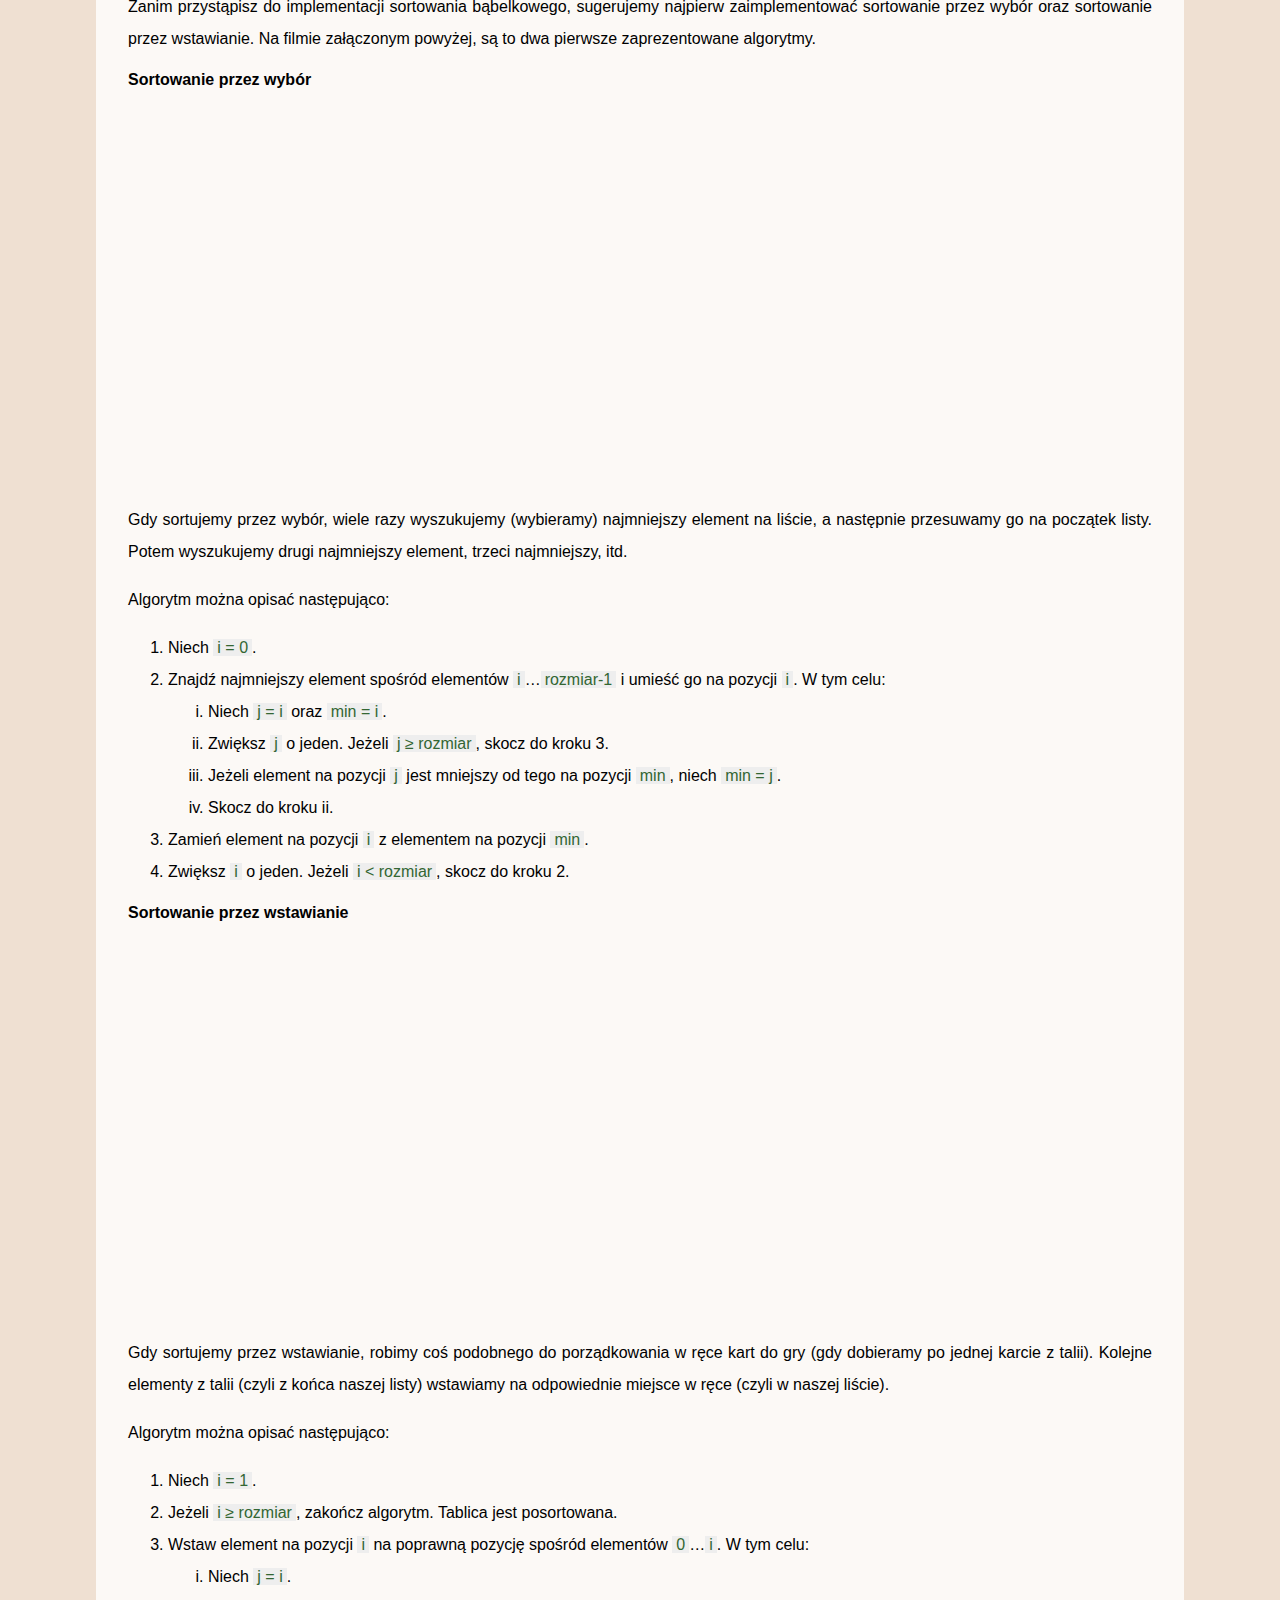
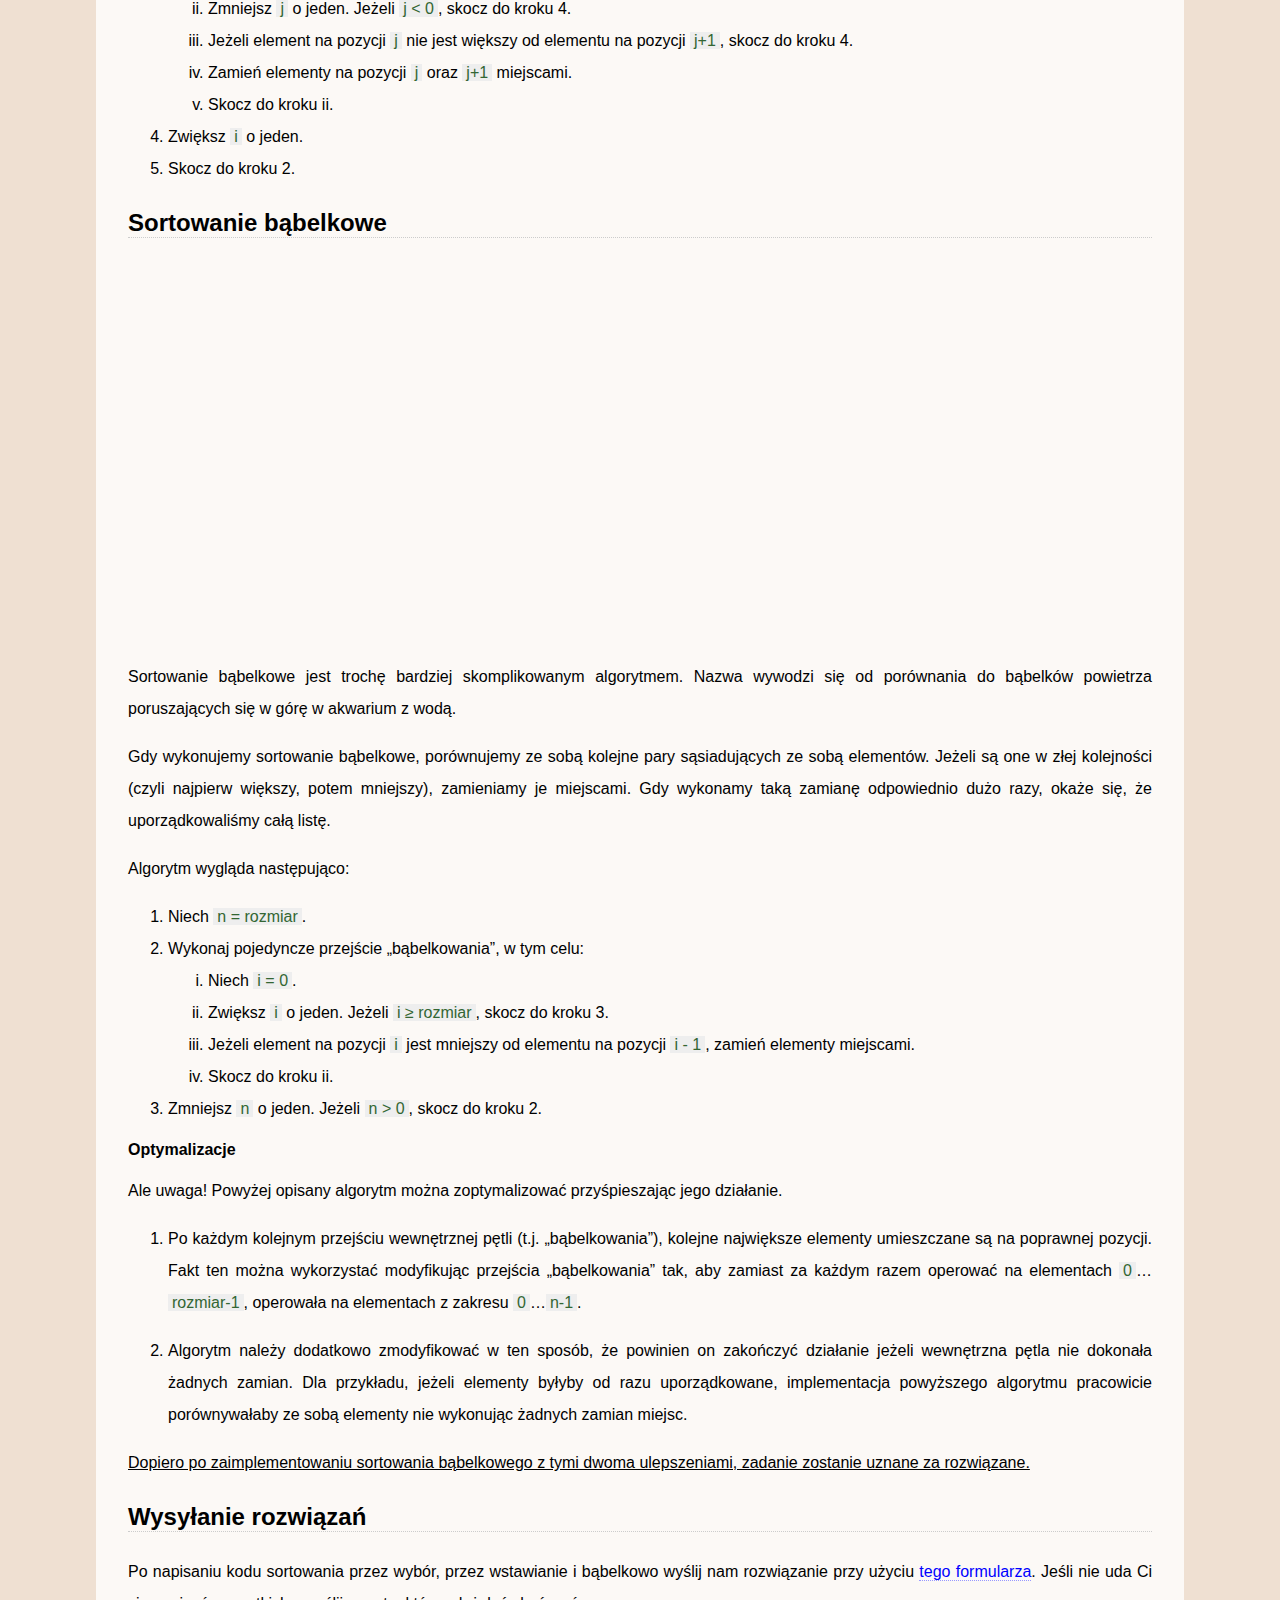
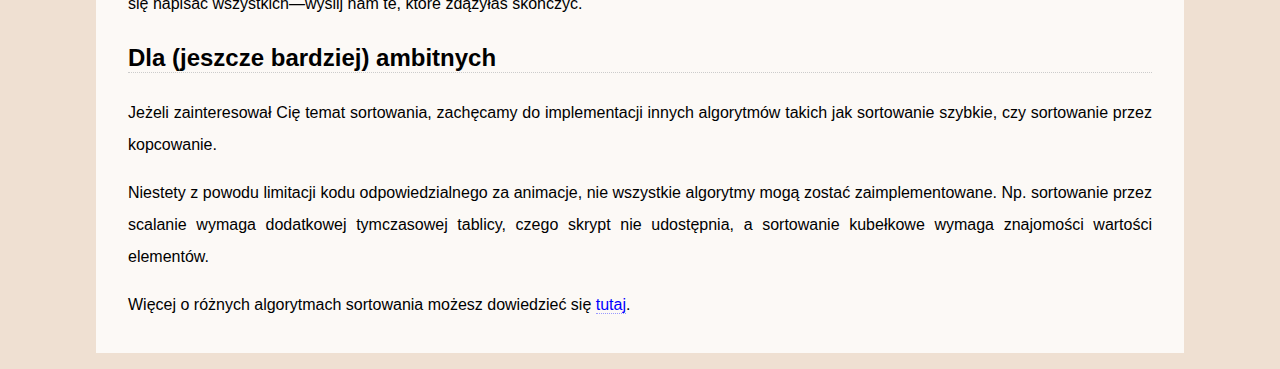
==== commit c49f335c: "Small typos and typography fixes" ====
--- a/index.html
+++ b/index.html
@@ -37,18 +37,18 @@
 <p><strong>Start:</strong> 17 lutego 2016</p>
 <p><strong>Termin nadsyłania rozwiązań:</strong> 16 marca 2016</p>
 <p><strong>Czas, który będzie Ci potrzebny na rozwiązanie całego zadania</strong>: co najmniej 8 godzin.</p>
-<p>Jednym z najważniejszych zagadnień w informatyce jest sortowanie, czyli porządkowanie przedmiotów - rosnąco lub malejąco.</p>
-<p>Przykładowo - w dzienniku szkolnym uczniowie są zazwyczaj posortowani (czyli uporządkowani) według nazwiska:</p>
+<p>Jednym z najważniejszych zagadnień w informatyce jest sortowanie, czyli porządkowanie przedmiotów—rosnąco lub malejąco.</p>
+<p>Przykładowo—w dzienniku szkolnym uczniowie są zazwyczaj posortowani (czyli uporządkowani) według nazwiska:</p>
 <ol type="1">
-<li>Anielewicz Barbara,</li>
-<li>Nemeczek Tomasz,</li>
-<li>Tyczyński Zygmunt,</li>
+<li>Anielewicz Barbara</li>
+<li>Nemeczek Tomasz</li>
+<li>Tyczyński Zygmunt</li>
 <li>Zalewska Anna</li>
 </ol>
 <p>W informatyce powiemy, że nazwisko Anielewicz „jest mniejsze” od Nemeczek (gdyż litera A jest w alfabecie przed literą N).</p>
 <p>Różne zbiory obiektów (np. ludzi, czy przedmioty) można sortować względem róznych kryteriów (np. rozmiaru/wzrostu, nazwy). Na przykład mając trzy zwierzęta:</p>
 <p style="margin-left: 2em">
-Psa: <img class="dog" src="dog.jpg"
+psa: <img class="dog" src="dog.jpg"
 alt="Pies">, konia: <img class="horse" src="horse.jpg" alt="Koń"> i jeża: <img class="hedgehog" src="hedgehog.jpg" alt="Jeż">
 </p>
 
@@ -75,7 +75,7 @@
 <li><p>jeśli znasz język angielski (na poziomie VI klasy szkoły podstawowej powinno wystarczyć), polecamy Ci kurs <a href="https://www.codecademy.com/learn/javascript">CodeCademy</a>—moduły od 1 (Introduction to JavaScript) do 5 (Control Flow);</p></li>
 <li><p>jeśli wolisz kurs w języku polskim, polecamy Ci kurs <a href="https://pl.khanacademy.org/computing/computer-programming/programming">Khan Academy</a>— - sekcje „Podstawy Rysowania”, „Zmienne”, „Bonus: Zmiana rozmiaru za pomocą zmiennych”, „Funkcje”, „Logika i instrukcja if” oraz „Zapętlanie”. Kurs jest dostępny po polsku—jeśli wyświetla Ci się po angielsku, poszukaj opcji zmiany języka!</p></li>
 </ul>
-<p><strong>Uwaga! Którykolwiek kurs wybierzesz, powinnaś sobie zarezerwować na niego co najmniej 5 godzin.</strong> Tematy tłumaczone w tych kursach są bardzo ważne i mogą na początku nie być oczywiste - dlatego uzbrój się w cierpliwość i daj sobie troszkę czasu. Obiecujemy, nie będziesz żałować :-)</p>
+<p><strong>Uwaga! Którykolwiek kurs wybierzesz, powinnaś sobie zarezerwować na niego co najmniej 5 godzin.</strong> Tematy tłumaczone w tych kursach są bardzo ważne i mogą na początku nie być oczywiste—dlatego uzbrój się w cierpliwość i daj sobie troszkę czasu. Obiecujemy, nie będziesz żałować. :-)</p>
 <p>Nie będziemy sprawdzać, czy wykonałaś jakiekolwiek zadania z kursu. Sugerujemy Ci te kursy, ponieważ będzie potrzebna Ci zawarta w nich wiedza.</p>
 <h2 id="zadanie"><a href="#zadanie">Zadanie</a></h2>
 <p>Pobierz na swój komputer plik <a href="https://github.com/mina86/dresscode-sorting/raw/master/sortowanie.html"><code>sortowanie.html</code></a>. Jeżeli otworzysz ten plik w przeglądarce (np. Chrome, Firefox, Safari, Internet Explorer), zobaczysz prosty formularz, jednak pole „— wybierz algorytm —” nie posiada żadnych opcji do wyboru przez co próba rozpoczęcia demonstracji kończy się niepowodzeniem.</p>
@@ -83,7 +83,7 @@
 <img src="empty-form.png" alt="Pusty formularz" /><figcaption>Pusty formularz</figcaption>
 </figure>
 <p>Twoim zadaniem jest stworzenie pliku <code>algorytmy.js</code>, w którym zaimplementujesz algorytm sortowanie bąbelkowego.</p>
-<p>Pobierz na swój komputer plik <a href="https://github.com/mina86/dresscode-sorting/raw/master/algorytmy.js"><code>algorytmy.js</code></a>—możesz wykorzystać jego zawartość w swoim kodzie programu. Do edytowania pliku wystarczy prosty edytor tekstu—taki jak Notatnik (Windows), TextEdit (MacOS), czy gedit (Linux). Możesz użyć również bardziej zaawansowanych edytorów—np. <a href="https://atom.io/">Atom</a> czy <a href="http://www.sublimetext.com/">Sublime Text</a>, które podkreślą składnię JavaScript. Po każdym zapisaniu zmiany w pliku <code>algoryrytmy.js</code> odśwież otwarty w przeglądarce plik sortowanie.html, tak by zobaczyć zmiany.</p>
+<p>Pobierz na swój komputer plik <a href="https://github.com/mina86/dresscode-sorting/raw/master/algorytmy.js"><code>algorytmy.js</code></a>—możesz wykorzystać jego zawartość w swoim kodzie programu. Do edytowania pliku wystarczy prosty edytor tekstu—taki jak Notatnik (Windows), TextEdit (MacOS), czy gedit (Linux). Możesz użyć również bardziej zaawansowanych edytorów—np. <a href="https://atom.io/">Atom</a> czy <a href="http://www.sublimetext.com/">Sublime Text</a>, które podkreślą składnię JavaScript. Po każdym zapisaniu zmiany w pliku <code>algoryrytmy.js</code> odśwież otwarty w przeglądarce plik <code>sortowanie.html</code>, tak by zobaczyć zmiany.</p>
 <p>Dalej w instrukcji wyjaśnimy szczegółowo, na czym polegają różne algorytmy sortowania. Tymczasem poniższy film przedstawia, jak powinna wyglądać strona z kilkoma algorytmami sortowania:</p>
 <iframe width="480" height="480" frameborder="0" allowfullscreen
         src="https://www.youtube.com/embed/hrrjGsfpEwg"></iframe>
@@ -102,14 +102,14 @@
 <li>funkcji <code>porownaj(i, j)</code> oraz</li>
 <li>funkcji <code>zamien(i, j)</code>.</li>
 </ul>
-<p>Zmienna <code>rozmiar</code> określa ile elementów należy posortować. Odpowiada ona polu „Liczba elementów” w formularzu.</p>
-<p><strong>Uwaga</strong>! Elementy są numerowane od zero. Oznacza to, że pierwszy element leży na pozycji o numerze <code>0</code>, a ostatni na pozycji <code>rozmiar - 1</code>. Próby operowania na elementach spoza tego zakresu będą skutkować błędnym zakończeniem algorytmu.</p>
-<p>Funkcji <code>porownaj(i, j)</code> porównuje element na pozycji <code>i</code> z elementem na pozycji <code>j</code>. Jeżeli element na pozycji <code>i</code> jest mniejszy wynikiem porównania jest <code>-1</code>; jeżeli elementy są równe, wynikiem jest <code>0</code>; jeżeli element na pozycji <code>i</code> jest większy, wynikiem jest <code>1</code>. W szczególności oznacza to, że:</p>
+<p>Zmienna <code>rozmiar</code> określa ile obiektów należy posortować. Odpowiada ona polu „Liczba elementów” w formularzu.</p>
+<p><strong>Uwaga</strong>! Elementy są numerowane od zero. Oznacza to, że pierwszy obiekt leży na pozycji o numerze <code>0</code>, a ostatni na pozycji <code>rozmiar - 1</code>. Próby operowania na elementach spoza tego zakresu będą skutkować błędnym zakończeniem algorytmu.</p>
+<p>Funkcji <code>porownaj(i, j)</code> porównuje element na pozycji <code>i</code> z elementem na pozycji <code>j</code>. Jeżeli ten na pozycji <code>i</code> jest mniejszy, wynikiem porównania jest <code>-1</code>; jeżeli obiekty są sobie równe, wynikiem jest <code>0</code>; jeżeli element na pozycji <code>i</code> jest większy, wynikiem jest <code>1</code>. W szczególności oznacza to, że:</p>
 <ul>
 <li><code>porownaj(i, i) == 0</code> oraz</li>
 <li><code>porownaj(i, j) == -porownaj(j, i)</code>.</li>
 </ul>
-<p>No i na koniec, funkcji <code>zamien(i, j)</code> zamienia elementy na pozycji <code>i</code> oraz <code>j</code> miejscami. Funkcja działa poprawnie również, gdy <code>i</code> oraz <code>j</code> są sobie równe.</p>
+<p>No i na koniec, funkcja <code>zamien(i, j)</code> zamienia elementy na pozycji <code>i</code> oraz <code>j</code> miejscami. Funkcja działa poprawnie również, gdy <code>i</code> oraz <code>j</code> są sobie równe.</p>
 <p>Dla przykładu, wyobraźmy sobie, że mamy do czynienia z tablicą <code>[3, 1, 1]</code>. Wówczas:</p>
 <ul>
 <li><code>rozmiar == 3</code>,</li>
@@ -142,7 +142,7 @@
 <iframe width="560" height="315" frameborder="0" allowfullscreen
           src="https://www.youtube.com/embed/ROalU379l3U"></iframe>
 
-<p>Gdy sortujemy przez wstawianie, robimy coś podobnego do porządkowania w ręce kart do gry (gdy dobieramy po jednej karcie z talii). Kolejne elementy z ,talii (czyli z końca naszej listy) wstawiamy na odpowiednie miejsce ,w ręce (czyli w naszej liście).</p>
+<p>Gdy sortujemy przez wstawianie, robimy coś podobnego do porządkowania w ręce kart do gry (gdy dobieramy po jednej karcie z talii). Kolejne elementy z talii (czyli z końca naszej listy) wstawiamy na odpowiednie miejsce w ręce (czyli w naszej liście).</p>
 <p>Algorytm można opisać następująco:</p>
 <ol type="1">
 <li>Niech <code>i = 1</code>.</li>
@@ -180,9 +180,8 @@
 <p>Ale uwaga! Powyżej opisany algorytm można zoptymalizować przyśpieszając jego działanie.</p>
 <ol type="1">
 <li><p>Po każdym kolejnym przejściu wewnętrznej pętli (t.j. „bąbelkowania”), kolejne największe elementy umieszczane są na poprawnej pozycji. Fakt ten można wykorzystać modyfikując przejścia „bąbelkowania” tak, aby zamiast za każdym razem operować na elementach <code>0</code>…<code>rozmiar-1</code>, operowała na elementach z zakresu <code>0</code>…<code>n-1</code>.</p></li>
-<li><p>Algorytm należy dodatkowo zmodyfikować w ten sposób, że powinien on zakończyć działanie jeżeli wewnętrzna pętla nie dokonała żadnych zamian.</p></li>
+<li><p>Algorytm należy dodatkowo zmodyfikować w ten sposób, że powinien on zakończyć działanie jeżeli wewnętrzna pętla nie dokonała żadnych zamian. Dla przykładu, jeżeli elementy byłyby od razu uporządkowane, implementacja powyższego algorytmu pracowicie porównywałaby ze sobą elementy nie wykonując żadnych zamian miejsc.</p></li>
 </ol>
-<p>Dla przykładu, jeżeli elementy byłyby od razu uporządkowane, implementacja powyższego algorytmu pracowicie porównywałaby ze sobą elementy nie wykonując żadnych zamian miejsc.</p>
 <p>
 <p><u>Dopiero po zaimplementowaniu sortowania bąbelkowego z tymi dwoma ulepszeniami, zadanie zostanie uznane za rozwiązane.</u></p>
 <h2 id="wysyłanie-rozwiązań"><a href="#wysyłanie-rozwiązań">Wysyłanie rozwiązań</a></h2>
